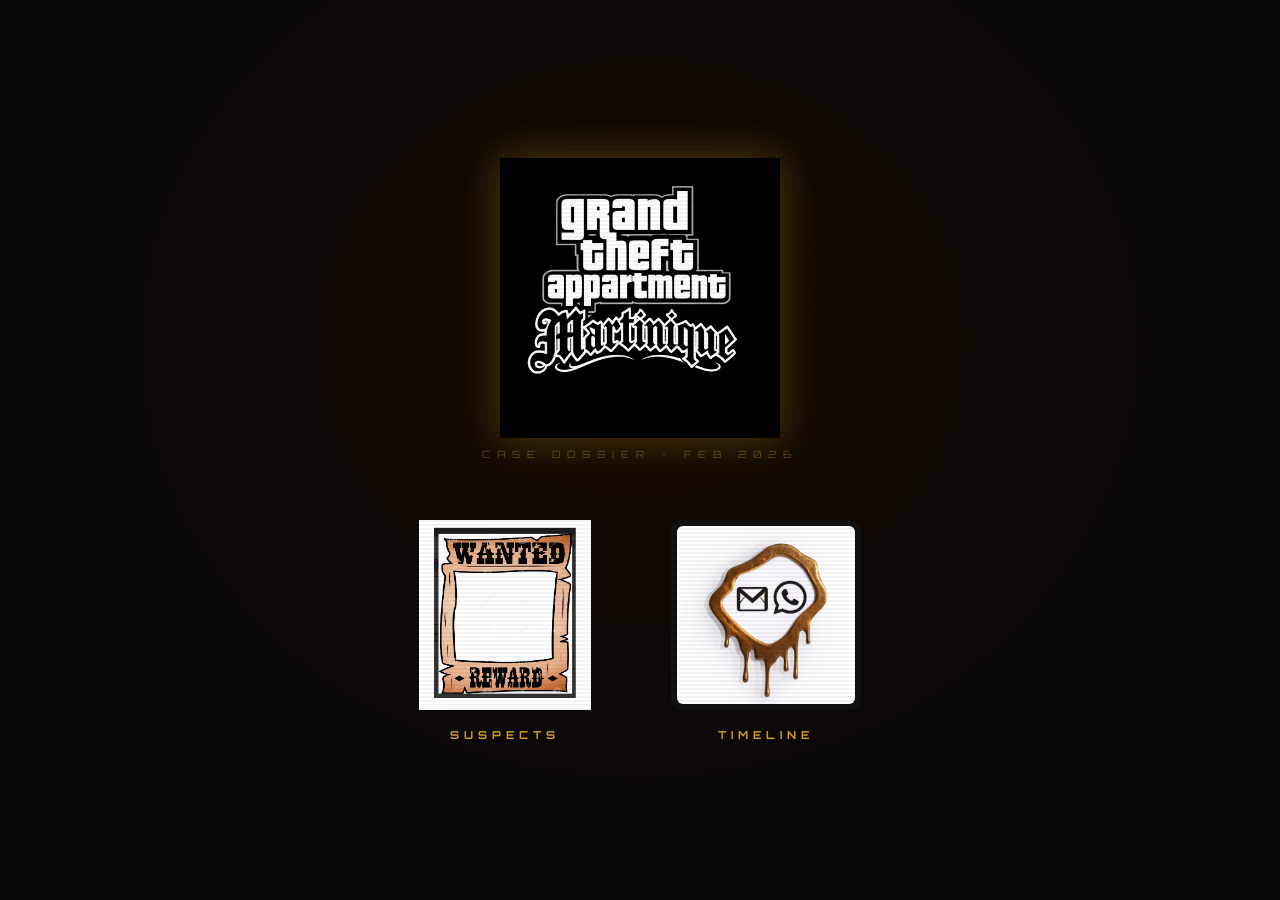
==== ui/index.html @ a490f8db "first ui" ====
<!DOCTYPE html>
<html lang="en">
<head>
<meta charset="UTF-8">
<meta name="viewport" content="width=device-width, initial-scale=1.0">
<title>Grand Theft Appartment: Martinique</title>
<link rel="preconnect" href="https://fonts.googleapis.com">
<link href="https://fonts.googleapis.com/css2?family=Orbitron:wght@400;700;900&family=Rajdhani:wght@300;400;600;700&family=Share+Tech+Mono&display=swap" rel="stylesheet">
<style>
/* ═══════════════════════════════════════════════════════════════════════════
   RESET & GLOBAL
   ═══════════════════════════════════════════════════════════════════════════ */
*, *::before, *::after { margin: 0; padding: 0; box-sizing: border-box; }
html, body { height: 100%; overflow: hidden; }
body {
  background: #080808;
  color: #c8c0b8;
  font-family: 'Rajdhani', 'Segoe UI', sans-serif;
}

/* scanlines */
body::after {
  content: '';
  position: fixed; inset: 0;
  background: repeating-linear-gradient(0deg,
    transparent 0px, transparent 2px,
    rgba(0,0,0,0.045) 2px, rgba(0,0,0,0.045) 4px);
  pointer-events: none;
  z-index: 10000;
}

:root {
  --gold:   #d4a020;
  --orange: #e08818;
  --red:    #cc2828;
  --yellow: #c8a820;
  --green:  #28a050;
  --blue:   #3878c8;
  --purple: #7848b8;
  --teal:   #2898a0;
  --gray:   #555;
  --card:   #0f0f0f;
  --border: #1e1e1e;
}

/* ═══════════════════════════════════════════════════════════════════════════
   SCREEN SYSTEM
   ═══════════════════════════════════════════════════════════════════════════ */
.screen {
  position: fixed; inset: 0;
  display: flex; flex-direction: column;
  align-items: center; justify-content: center;
  opacity: 0; pointer-events: none;
  transition: opacity 0.35s ease;
}
.screen.active { opacity: 1; pointer-events: all; }

/* ═══════════════════════════════════════════════════════════════════════════
   HOME SCREEN
   ═══════════════════════════════════════════════════════════════════════════ */
#home {
  background: radial-gradient(ellipse at 50% 38%, #180a00 0%, #080808 65%);
}

.home-logo {
  width: min(280px, 40vw);
  margin-bottom: 10px;
  filter: drop-shadow(0 0 20px rgba(212,160,32,0.35));
  animation: glow-pulse 3.5s ease-in-out infinite;
}
@keyframes glow-pulse {
  0%,100% { filter: drop-shadow(0 0 20px rgba(212,160,32,0.35)); }
  50%     { filter: drop-shadow(0 0 38px rgba(212,160,32,0.7)); }
}

.home-sub {
  font-family: 'Orbitron', monospace;
  font-size: 10px; letter-spacing: 7px;
  color: rgba(212,160,32,0.4);
  text-transform: uppercase;
  margin-bottom: 60px;
}

.home-menu {
  display: flex; gap: min(80px, 8vw);
  align-items: center;
}

.menu-btn {
  display: flex; flex-direction: column;
  align-items: center; gap: 18px;
  cursor: pointer;
  transition: transform 0.25s ease;
}
.menu-btn:hover { transform: scale(1.06) translateY(-4px); }
.menu-btn:hover img { filter: drop-shadow(0 6px 28px rgba(212,160,32,0.55)); }

.menu-btn img {
  height: min(190px, 24vh);
  object-fit: contain;
  transition: filter 0.25s ease;
}

.menu-btn span {
  font-family: 'Orbitron', monospace;
  font-size: 11px; font-weight: 700;
  letter-spacing: 5px;
  color: var(--gold);
  text-transform: uppercase;
}

/* ═══════════════════════════════════════════════════════════════════════════
   SHARED: BACK BUTTON & SECTION HEADER
   ═══════════════════════════════════════════════════════════════════════════ */
.topbar {
  position: absolute; top: 0; left: 0; right: 0;
  height: 56px;
  display: flex; align-items: center;
  padding: 0 28px;
  background: rgba(8,8,8,0.85);
  border-bottom: 1px solid var(--border);
  z-index: 100;
}

.back-btn {
  font-family: 'Orbitron', monospace;
  font-size: 10px; letter-spacing: 2px;
  color: rgba(212,160,32,0.65);
  cursor: pointer; border: none; background: none;
  padding: 6px 0;
  transition: color 0.2s;
}
.back-btn:hover { color: var(--gold); }

.topbar-title {
  flex: 1; text-align: center;
  font-family: 'Orbitron', monospace;
  font-size: 13px; font-weight: 900;
  letter-spacing: 5px;
  color: var(--gold);
  text-transform: uppercase;
}

.topbar-icon {
  height: 30px; margin-right: 10px;
  vertical-align: middle;
  filter: drop-shadow(0 0 6px rgba(212,160,32,0.5));
}

/* ═══════════════════════════════════════════════════════════════════════════
   SUSPECTS SCREEN
   ═══════════════════════════════════════════════════════════════════════════ */
#suspects {
  background: radial-gradient(ellipse at 50% 25%, #100004 0%, #080808 55%);
  padding-top: 56px;
}

.suspects-grid {
  display: flex; gap: 16px;
  justify-content: center;
  align-items: stretch;
  padding: 28px 24px 24px;
  max-width: 1100px;
}

/* Card */
.s-card {
  background: var(--card);
  border: 1px solid var(--border);
  width: 192px; flex-shrink: 0;
  cursor: pointer;
  transition: border-color 0.2s, transform 0.2s, box-shadow 0.2s;
  display: flex; flex-direction: column;
  overflow: hidden;
}
.s-card:hover {
  border-color: var(--gold);
  transform: translateY(-5px);
  box-shadow: 0 8px 32px rgba(212,160,32,0.12);
}

.s-photo {
  width: 100%; height: 210px;
  object-fit: cover; object-position: top center;
  filter: sepia(0.25) contrast(1.05) brightness(0.9);
  display: block;
}

.s-placeholder {
  width: 100%; height: 210px;
  background: #111;
  display: flex; align-items: center; justify-content: center;
  font-size: 64px; color: #222;
}

.s-body { padding: 12px 14px 14px; flex: 1; display: flex; flex-direction: column; }

.s-role {
  font-family: 'Share Tech Mono', monospace;
  font-size: 9px; letter-spacing: 2px;
  text-transform: uppercase;
  padding: 2px 7px;
  display: inline-block;
  margin-bottom: 8px;
  align-self: flex-start;
}
.role-scammer     { background: rgba(204,40,40,0.8); color: #fff; }
.role-facebook    { background: rgba(40,80,180,0.8); color: #fff; }
.role-realtor     { background: rgba(180,100,20,0.8); color: #fff; }
.role-beneficiary { background: rgba(120,72,184,0.8); color: #fff; }

.s-name {
  font-family: 'Orbitron', monospace;
  font-size: 11px; font-weight: 700;
  color: #e0e0e0; line-height: 1.4;
  margin-bottom: 6px;
}

.s-snippet {
  font-size: 11px; color: #666;
  line-height: 1.5; flex: 1;
}

.s-money {
  font-family: 'Share Tech Mono', monospace;
  font-size: 12px; color: var(--red);
  margin-top: 8px;
}

.s-tap {
  font-family: 'Share Tech Mono', monospace;
  font-size: 9px; letter-spacing: 2px;
  color: #333; text-align: center;
  padding-top: 8px; margin-top: 8px;
  border-top: 1px solid #181818;
}

/* ═══════════════════════════════════════════════════════════════════════════
   SUSPECT MODAL
   ═══════════════════════════════════════════════════════════════════════════ */
.overlay {
  position: fixed; inset: 0;
  background: rgba(0,0,0,0.88);
  display: flex; align-items: center; justify-content: center;
  z-index: 5000;
  opacity: 0; pointer-events: none;
  transition: opacity 0.25s;
}
.overlay.open { opacity: 1; pointer-events: all; }

.modal {
  background: #0c0c0c;
  border: 1px solid #2a2a2a;
  max-width: 680px; width: 90vw;
  max-height: 82vh;
  overflow-y: auto;
  position: relative;
  box-shadow: 0 0 60px rgba(0,0,0,0.6);
}
.modal::-webkit-scrollbar { width: 4px; }
.modal::-webkit-scrollbar-thumb { background: #2a2a2a; }

.m-close {
  position: absolute; top: 12px; right: 16px;
  font-size: 18px; color: #444; cursor: pointer;
  z-index: 10; background: none; border: none;
  transition: color 0.2s;
}
.m-close:hover { color: #fff; }

.m-head {
  display: flex; gap: 22px; align-items: flex-start;
  padding: 24px 26px;
  background: #080808;
  border-bottom: 1px solid #1a1a1a;
}

.m-photo {
  width: 110px; height: 138px;
  object-fit: cover; object-position: top center;
  filter: sepia(0.15); border: 1px solid #2a2a2a;
  flex-shrink: 0;
}
.m-photo-none {
  width: 110px; height: 138px;
  background: #111; border: 1px solid #2a2a2a;
  display: flex; align-items: center; justify-content: center;
  font-size: 50px; color: #1e1e1e; flex-shrink: 0;
}

.m-meta { flex: 1; }
.m-role-line {
  font-family: 'Share Tech Mono', monospace;
  font-size: 9px; letter-spacing: 4px;
  color: var(--red); margin-bottom: 6px;
  text-transform: uppercase;
}
.m-name {
  font-family: 'Orbitron', monospace;
  font-size: 17px; font-weight: 900;
  color: #f0f0f0; margin-bottom: 6px; line-height: 1.3;
}
.m-stars { font-size: 16px; color: var(--gold); margin-bottom: 10px; }
.m-desc { font-size: 12.5px; color: #777; line-height: 1.6; }

.m-body { padding: 22px 26px; }

.m-section {
  font-family: 'Share Tech Mono', monospace;
  font-size: 9px; letter-spacing: 4px;
  color: #444; text-transform: uppercase;
  margin-bottom: 10px; margin-top: 20px;
  padding-bottom: 5px;
  border-bottom: 1px solid var(--border);
}
.m-section:first-child { margin-top: 0; }

.m-row {
  display: flex; gap: 10px; margin-bottom: 5px; font-size: 12px;
}
.m-key {
  color: #444; min-width: 110px;
  font-family: 'Share Tech Mono', monospace; font-size: 10px;
}
.m-val {
  color: #b0b0b0;
  font-family: 'Share Tech Mono', monospace; font-size: 11px;
  word-break: break-all;
}
.m-val.gold { color: var(--gold); }
.m-val.red  { color: var(--red); }

.m-mrz {
  background: #080808; border: 1px solid #1a1a1a;
  padding: 8px 12px; margin-top: 4px;
  font-family: 'Share Tech Mono', monospace;
  font-size: 10px; color: #55aa55;
  letter-spacing: 0.5px; line-height: 1.9;
}

.m-thumbs { display: flex; gap: 8px; margin-top: 8px; }
.m-thumb {
  width: 72px; height: 90px;
  object-fit: cover; object-position: top center;
  border: 1px solid #2a2a2a;
  filter: sepia(0.2);
  cursor: pointer;
  transition: filter 0.2s, transform 0.2s;
}
.m-thumb:hover { filter: sepia(0); transform: scale(1.04); }

/* ═══════════════════════════════════════════════════════════════════════════
   TIMELINE SCREEN
   ═══════════════════════════════════════════════════════════════════════════ */
#timeline {
  background: radial-gradient(ellipse at 50% 25%, #000810 0%, #080808 55%);
  padding-top: 56px;
}

.tl-legend {
  display: flex; gap: 16px; flex-wrap: wrap;
  justify-content: center;
  padding: 14px 20px 8px;
}
.leg {
  display: flex; align-items: center; gap: 5px;
  font-family: 'Share Tech Mono', monospace;
  font-size: 9px; color: #444; letter-spacing: 1px;
}
.leg-dot {
  width: 7px; height: 7px; border-radius: 50%; flex-shrink: 0;
}

.tl-cols {
  display: flex; gap: 0; flex: 1;
  padding: 0 16px 16px;
  overflow: hidden;
}

.tl-day {
  flex: 1; display: flex; flex-direction: column;
  border-right: 1px solid #141414;
  padding: 0 7px;
  min-width: 0;
}
.tl-day:last-child { border-right: none; }

.day-hdr {
  text-align: center;
  padding-bottom: 10px; margin-bottom: 8px;
  border-bottom: 1px solid #222;
}
.day-hdr .day-name {
  font-family: 'Orbitron', monospace;
  font-size: 14px; font-weight: 900;
  color: var(--gold);
}
.day-hdr .day-date {
  font-family: 'Share Tech Mono', monospace;
  font-size: 9px; letter-spacing: 2px; color: #444;
}

.ev-stack {
  display: flex; flex-direction: column;
  gap: 5px; flex: 1;
  overflow-y: auto;
  padding-right: 3px;
}
.ev-stack::-webkit-scrollbar { width: 2px; }
.ev-stack::-webkit-scrollbar-thumb { background: #222; }

/* Event node */
.ev {
  background: #0c0c0c;
  border: 1px solid #181818;
  padding: 7px 9px;
  cursor: pointer;
  position: relative;
  transition: border-color 0.15s, transform 0.12s;
}
.ev:hover {
  border-color: var(--gold);
  transform: translateX(2px);
}

/* left accent bar */
.ev::before {
  content: ''; position: absolute;
  left: 0; top: 0; bottom: 0; width: 3px;
}
.ev.t-contact::before    { background: var(--blue); }
.ev.t-info::before       { background: var(--teal); }
.ev.t-warning::before    { background: var(--yellow); }
.ev.t-escalation::before { background: var(--orange); }
.ev.t-banking::before    { background: var(--purple); }
.ev.t-transfer::before   { background: var(--red); }
.ev.t-appointment::before{ background: var(--green); }
.ev.t-ghosted::before    { background: #444; }

.ev-time {
  font-family: 'Share Tech Mono', monospace;
  font-size: 9px; color: #444;
}
.ev-title {
  font-size: 11.5px; font-weight: 700;
  color: #bbb; line-height: 1.3;
  margin-top: 1px;
}
.ev.t-transfer .ev-title { color: var(--red); }
.ev.t-ghosted .ev-title  { color: #888; }
.ev-actor {
  font-family: 'Share Tech Mono', monospace;
  font-size: 8px; color: #333;
  margin-top: 2px; letter-spacing: 0.5px;
}

/* ═══════════════════════════════════════════════════════════════════════════
   EVENT MODAL
   ═══════════════════════════════════════════════════════════════════════════ */
.ev-modal {
  background: #0c0c0c;
  border: 1px solid #2a2a2a;
  max-width: 460px; width: 88vw;
  padding: 26px 30px;
  position: relative;
  box-shadow: 0 0 50px rgba(0,0,0,0.7);
}

.evm-type {
  font-family: 'Share Tech Mono', monospace;
  font-size: 9px; letter-spacing: 3px;
  text-transform: uppercase;
  margin-bottom: 6px;
}
.evm-title {
  font-family: 'Orbitron', monospace;
  font-size: 14px; font-weight: 700;
  color: #f0f0f0; margin-bottom: 5px;
}
.evm-datetime {
  font-family: 'Share Tech Mono', monospace;
  font-size: 10px; color: #444; margin-bottom: 16px;
}
.evm-desc {
  font-size: 13px; color: #888; line-height: 1.7;
}
.evm-actor {
  margin-top: 14px;
  font-family: 'Share Tech Mono', monospace;
  font-size: 10px; color: #444;
}
.evm-actor span { color: var(--gold); }

/* ═══════════════════════════════════════════════════════════════════════════
   UTILITIES
   ═══════════════════════════════════════════════════════════════════════════ */
.hidden { display: none !important; }
</style>
</head>

<body>

<!-- ═══════════════════════ HOME ═══════════════════════ -->
<div class="screen active" id="home">
  <img src="gta.png" class="home-logo" alt="Grand Theft Appartment: Martinique">
  <div class="home-sub">Case Dossier &middot; Feb 2026</div>
  <div class="home-menu">
    <div class="menu-btn" onclick="go('suspects')">
      <img src="wanted.png" alt="Suspects">
      <span>Suspects</span>
    </div>
    <div class="menu-btn" onclick="go('timeline')">
      <img src="timeline.png" alt="Timeline"
           style="border-radius:12px; background:#111; padding:6px;">
      <span>Timeline</span>
    </div>
  </div>
</div>

<!-- ═══════════════════════ SUSPECTS ═══════════════════════ -->
<div class="screen" id="suspects">
  <div class="topbar">
    <button class="back-btn" onclick="go('home')">&larr; BACK</button>
    <div class="topbar-title">
      <img src="wanted.png" class="topbar-icon" alt="">Suspect Database
    </div>
    <div style="width:60px"></div>
  </div>
  <div class="suspects-grid" id="suspects-grid"></div>
</div>

<!-- ═══════════════════════ TIMELINE ═══════════════════════ -->
<div class="screen" id="timeline">
  <div class="topbar">
    <button class="back-btn" onclick="go('home')">&larr; BACK</button>
    <div class="topbar-title">
      <img src="timeline.png" class="topbar-icon"
           style="border-radius:6px; background:#181818; padding:2px;" alt="">Case Timeline
    </div>
    <div style="width:60px"></div>
  </div>

  <div class="tl-legend" id="tl-legend"></div>
  <div class="tl-cols" id="tl-cols"></div>
</div>

<!-- ═══════════════════════ SUSPECT MODAL ═══════════════════════ -->
<div class="overlay" id="sus-overlay" onclick="closeSus(event)">
  <div class="modal" id="sus-modal">
    <button class="m-close" onclick="closeSusDirect()">&times;</button>
    <div id="sus-content"></div>
  </div>
</div>

<!-- ═══════════════════════ EVENT MODAL ═══════════════════════ -->
<div class="overlay" id="ev-overlay" onclick="closeEv(event)">
  <div class="ev-modal" id="ev-modal-box">
    <button class="m-close" onclick="closeEvDirect()">&times;</button>
    <div id="ev-content"></div>
  </div>
</div>

<script>
/* ═══════════════════════════════════════════════════════════════════════════
   DATA
   ═══════════════════════════════════════════════════════════════════════════ */
const SUSPECTS = [
  {
    name: "Etienne Moulinat",
    role: "Main Scammer", roleCls: "scammer", stars: 5,
    photos: ["../Pictures/Etienne Whatsapp.jpg","../Pictures/Etienne gmail.jpg"],
    snippet: "Orchestrated the entire scam over email.",
    money: "Received €600+",
    desc: "Primary orchestrator. Posed as a landlord renting a Sainte-Anne studio. Gradually escalated demands from €20 to €600+ across 5 days. Never completed a meaningful phone call. Provided a non-existent contract address. Never showed up to the appointment.",
    sections: [
      { label: "Contact",  rows: [
        { k:"Phone", v:"+33 7 57 83 91 83" },
        { k:"Email", v:"etiennemoulinat4@gmail.com" },
      ]},
      { label: "Identity Card", rows: [
        { k:"Full Name",  v:"MOULINAT Etienne Edouard Jean-Marie" },
        { k:"Birth Date", v:"19/10/1948" },
        { k:"ID Number",  v:"150106102409" },
        { k:"Document",   v:"ID Etienne.pdf" },
      ], mrz: ["IDFRAMOULINAT<<<<<<<<<<<<<<<<<061014","1501061024091ETIENNE<<EDOUA4810195M6"] },
    ]
  },
  {
    name: "Reine Sabrina",
    role: "Facebook", roleCls: "facebook", stars: 2,
    photos: ["../Pictures/Reine Sabrina.jpg"],
    snippet: "Posted the rental ad. Entry point of the scam.",
    desc: "Posted the apartment rental ad on a Martinique Facebook group. Privately shared Sylvain's phone number and Etienne's email address to the victim. Claims Etienne is her cousin.",
    sections: [
      { label: "Contact", rows: [
        { k:"Platform", v:"Facebook Messenger" },
        { k:"Phone",    v:"Unknown" },
        { k:"Email",    v:"Unknown" },
      ]}
    ]
  },
  {
    name: "Sylvain",
    role: "Realtor", roleCls: "realtor", stars: 3,
    photos: ["../Pictures/Sylvain.jpg"],
    snippet: "WhatsApp intermediary. Never answered calls.",
    desc: "Second contact, reached via WhatsApp (+33 7 73 97 29 07, number given by Reine). Redirected all communication to Etienne's email. Never answered any calls. After Monday's transfers, messages showed single checkmarks only — likely blocked the victim.",
    sections: [
      { label: "Contact", rows: [
        { k:"Phone", v:"+33 7 73 97 29 07" },
        { k:"Platform", v:"WhatsApp" },
      ]}
    ]
  },
  {
    name: "Sondayeni Sanou",
    role: "Beneficiary", roleCls: "beneficiary", stars: 4,
    photos: [],
    snippet: "Money mule #1. Received €400.",
    money: "€400 received (Transfers #1 & #2)",
    desc: "First money mule. Received €200 on Monday (via Wise) and €200 on Tuesday (via Nickel). Presented as Etienne's 'collaboratrice'. Account at Deblock, a French fintech.",
    sections: [
      { label: "Banking Details", rows: [
        { k:"IBAN",      v:"FR76 1774 8019 8470 0732 7966 495" },
        { k:"BIC",       v:"DBLKFR22XXX" },
        { k:"Bank",      v:"Deblock" },
        { k:"Bank URL",  v:"deblock.com/fr-FR", link:"https://deblock.com/fr-FR" },
      ]}
    ]
  },
  {
    name: "Junior Yohan",
    role: "Beneficiary", roleCls: "beneficiary", stars: 4,
    photos: [],
    snippet: "Money mule #2. \"Etienne's brother.\"",
    money: "€200 received (Transfer #3)",
    desc: "Second money mule. Introduced on Wednesday when Etienne claimed the first account had 'rejected' the transfers. Claimed to be Etienne's brother and employee. Received €200 from the victim's uncle via instant transfer.",
    extra: "Etienne's brother",
    sections: [
      { label: "Banking Details", rows: [
        { k:"IBAN",      v:"FR76 4061 8805 0500 0406 8586 984" },
        { k:"BIC",       v:"BOUSFRPPXXX" },
        { k:"Bank",      v:"BoursoBank" },
        { k:"Bank URL",  v:"boursobank.com", link:"https://www.boursobank.com/" },
      ]}
    ]
  }
];

const DAYS = [
  { key:"sat", name:"SAT", date:"21 Feb" },
  { key:"sun", name:"SUN", date:"22 Feb" },
  { key:"mon", name:"MON", date:"23 Feb" },
  { key:"tue", name:"TUE", date:"24 Feb" },
  { key:"wed", name:"WED", date:"25 Feb" },
];

const EVENTS = [
  // SAT
  { day:"sat", time:"08:36", type:"contact", title:"Facebook Ad Seen",
    actor:"Reine Sabrina",
    desc:"Yann sees a rental ad on a Martinique Facebook group and messages the author, Reine Sabrina." },
  { day:"sat", time:"13:10", type:"contact", title:"Referral Received",
    actor:"Reine Sabrina",
    desc:"Reine says her cousin handles rentals. Shares a phone number (+33 773 97 29 07) and an email (etiennemoulinat4@gmail.com). They belong to different people. Reine asks to communicate by email." },
  // SUN
  { day:"sun", time:"14:23", type:"contact", title:"WhatsApp: Sylvain",
    actor:"Sylvain",
    desc:"Yann contacts the phone number on WhatsApp. Sylvain asks him to write to the email — phrasing it as if it were her own address." },
  { day:"sun", time:"14:29", type:"contact", title:"Email Thread Begins",
    actor:"Etienne",
    desc:"Etienne presents himself as the landlord. Offers a furnished studio at €450/mo and a 2-bed at €950/mo. The email thread will span 49 exchanges." },
  { day:"sun", time:"16:38", type:"info", title:"Studio Photos Shared",
    actor:"Etienne",
    desc:"Google Drive link sent with photos of the apartment." },
  { day:"sun", time:"18:28", type:"warning", title:"Documents Requested",
    actor:"Etienne",
    desc:"Etienne asks for ID and proof of income. Explicitly states deposit is paid at signing — no upfront payment needed." },
  { day:"sun", time:"21:17", type:"escalation", title:"Escalation #1 — €20",
    actor:"Etienne",
    desc:"After receiving Yann's personal documents, Etienne introduces a €20 'seriousness' deposit to confirm the visit. Promised to be deducted from the security deposit." },
  // MON
  { day:"mon", time:"07:22", type:"escalation", title:"Escalation #2 — €220",
    actor:"Etienne",
    desc:"The amount jumps to €220. Etienne claims €200 covers his travel costs and is refundable if Yann doesn't like the apartment. €20 is kept regardless." },
  { day:"mon", time:"08:51", type:"banking", title:"Beneficiary: Sondayeni",
    actor:"Etienne",
    desc:"Bank details sent: Sondayeni Sanou, FR76 1774 8019 8470 0732 7966 495, Deblock. Chain is now: Facebook (Reine) → WhatsApp (Sylvain) → Email (Etienne) → Bank (Sondayeni)." },
  { day:"mon", time:"09:13", type:"warning", title:"Sylvain Unreachable",
    actor:"Sylvain",
    desc:"Yann tries calling Sylvain before transferring money. Two WhatsApp call attempts (09:16 and 10:00) — no answer." },
  { day:"mon", time:"10:37", type:"info", title:"Agreed on €200",
    actor:"Etienne",
    desc:"Yann's main bank (Nickel) blocks transfers to new beneficiaries for 24 hours. He uses Wise, which only has €200. Etienne accepts." },
  { day:"mon", time:"12:03", type:"transfer", title:"TRANSFER #1 — €200",
    actor:"Yann → Sondayeni",
    desc:"€200 sent from Wise to Sondayeni Sanou. First real money lost. Screenshot shared as proof. Running total: €200." },
  { day:"mon", time:"13:15", type:"appointment", title:"Meeting Confirmed",
    actor:"Etienne + Sylvain",
    desc:"Appointment agreed: Wednesday 25 Feb at 14:00 at the apartment. Address to follow." },
  // TUE
  { day:"tue", time:"13:36", type:"escalation", title:"Escalation #3 — +€200",
    actor:"Etienne",
    desc:"Etienne demands another €200 on top of the previous transfer. Only €50 remains for the meeting. Shares his WhatsApp for the first time: +33 757 839 183." },
  { day:"tue", time:"15:25", type:"warning", title:"Sylvain Blocked?",
    actor:"Sylvain",
    desc:"Messages now show single checkmark. Landline goes to voicemail. Calls from a different number fail too. Yann suspects he was blocked." },
  { day:"tue", time:"15:38", type:"warning", title:"Failed Calls to Etienne",
    actor:"Etienne",
    desc:"Multiple WhatsApp calls between 15:39–15:42. Etienne answers but whispers, line drops repeatedly. Normal calls: busy immediately. No voice message ever sent." },
  { day:"tue", time:"15:59", type:"escalation", title:"Threatens Refund",
    actor:"Etienne",
    desc:"Etienne complains it's 'too complicated' and threatens to cancel and refund. Classic pressure tactic to force compliance." },
  { day:"tue", time:"16:24", type:"transfer", title:"TRANSFER #2 — €200",
    actor:"Yann → Sondayeni",
    desc:"€200 sent from Nickel to Sondayeni Sanou. Running total: €400." },
  { day:"tue", time:"16:41", type:"appointment", title:"Address Shared",
    actor:"Etienne",
    desc:"6 Rue Abbé Hurard, Sainte-Anne 97227. Meeting confirmed for tomorrow at 14:00." },
  // WED
  { day:"wed", time:"05:38", type:"warning", title:"\"Transfer Rejected\"",
    actor:"Etienne",
    desc:"Etienne claims the bank returned the money to Yann's account. Sends screenshots. Asks Yann to call his bank to 'fix it'. The money was never returned." },
  { day:"wed", time:"09:52", type:"banking", title:"New Beneficiary: Junior",
    actor:"Etienne",
    desc:"New IBAN given: Junior Yohan, FR76 4061 8805 0500 0406 8586 984 (BoursoBank). Claimed to be Etienne's brother and employee." },
  { day:"wed", time:"11:01", type:"transfer", title:"TRANSFER #3 — €200",
    actor:"Yann's uncle → Junior",
    desc:"€200 sent by Yann's uncle to Junior Yohan (BoursoBank) via instant transfer. Running total: €600+." },
  { day:"wed", time:"12:27", type:"appointment", title:"Yann Arrives",
    actor:"Yann",
    desc:"Yann arrives at 6 Rue Abbé Hurard, Sainte-Anne, with all his luggage. Waits outside in the heat." },
  { day:"wed", time:"14:00+", type:"ghosted", title:"NOBODY SHOWS UP",
    actor:"Etienne",
    desc:"The appointment time comes and goes. Etienne claims to be 'on the way' but the address doesn't match any residence. He eventually goes completely silent." },
  { day:"wed", time:"16:46", type:"ghosted", title:"Complaint Filed",
    actor:"Yann",
    desc:"Yann files a formal complaint. All communication channels go dark." },
];

const TYPE_META = {
  contact:     { color:"var(--blue)",   label:"CONTACT" },
  info:        { color:"var(--teal)",   label:"INFO" },
  warning:     { color:"var(--yellow)", label:"WARNING" },
  escalation:  { color:"var(--orange)", label:"ESCALATION" },
  banking:     { color:"var(--purple)", label:"BANKING" },
  transfer:    { color:"var(--red)",    label:"TRANSFER" },
  appointment: { color:"var(--green)",  label:"APPOINTMENT" },
  ghosted:     { color:"#555",          label:"GHOSTED" },
};

/* ═══════════════════════════════════════════════════════════════════════════
   NAVIGATION
   ═══════════════════════════════════════════════════════════════════════════ */
function go(id) {
  document.querySelectorAll('.screen').forEach(s => s.classList.remove('active'));
  document.getElementById(id).classList.add('active');
}

/* ═══════════════════════════════════════════════════════════════════════════
   RENDER SUSPECTS
   ═══════════════════════════════════════════════════════════════════════════ */
function renderSuspects() {
  const grid = document.getElementById('suspects-grid');
  grid.innerHTML = SUSPECTS.map((s, i) => {
    const photo = s.photos.length
      ? `<img class="s-photo" src="${s.photos[0]}" alt="${s.name}">`
      : `<div class="s-placeholder">&#9764;</div>`;
    const money = s.money ? `<div class="s-money">${s.money}</div>` : '';
    return `
      <div class="s-card" onclick="openSus(${i})">
        ${photo}
        <div class="s-body">
          <div class="s-role role-${s.roleCls}">${s.role}</div>
          <div class="s-name">${s.name}</div>
          <div class="s-snippet">${s.snippet}</div>
          ${money}
          <div class="s-tap">CLICK TO VIEW</div>
        </div>
      </div>`;
  }).join('');
}

/* ═══════════════════════════════════════════════════════════════════════════
   SUSPECT MODAL
   ═══════════════════════════════════════════════════════════════════════════ */
function openSus(i) {
  const s = SUSPECTS[i];
  const photo = s.photos.length
    ? `<img class="m-photo" src="${s.photos[0]}" alt="${s.name}">`
    : `<div class="m-photo-none">&#9764;</div>`;
  const stars = '&#9733;'.repeat(s.stars) + '<span style="color:#222">' + '&#9733;'.repeat(5 - s.stars) + '</span>';

  let extra = s.extra ? `<div style="margin-top:8px;font-family:'Share Tech Mono',monospace;font-size:10px;letter-spacing:2px;color:var(--orange);">NOTE: ${s.extra.toUpperCase()}</div>` : '';

  let body = '';
  for (const sec of s.sections) {
    body += `<div class="m-section">${sec.label}</div>`;
    for (const r of sec.rows) {
      const val = r.link
        ? `<a href="${r.link}" target="_blank" style="color:var(--blue);text-decoration:none">${r.v}</a>`
        : r.v;
      body += `<div class="m-row"><div class="m-key">${r.k}</div><div class="m-val">${val}</div></div>`;
    }
    if (sec.mrz) {
      body += `<div class="m-row"><div class="m-key">MRZ</div></div>`;
      body += `<div class="m-mrz">${sec.mrz.join('<br>')}</div>`;
    }
  }

  if (s.photos.length > 1) {
    body += `<div class="m-section">Photos</div>`;
    body += `<div class="m-thumbs">`;
    for (const p of s.photos) {
      body += `<img class="m-thumb" src="${p}" alt="photo" onclick="window.open('${p}','_blank')">`;
    }
    body += `</div>`;
  }

  document.getElementById('sus-content').innerHTML = `
    <div class="m-head">
      ${photo}
      <div class="m-meta">
        <div class="m-role-line">SUSPECT FILE</div>
        <div class="m-name">${s.name}</div>
        <div class="m-stars">${stars}</div>
        <div class="s-role role-${s.roleCls}" style="margin-bottom:8px">${s.role}</div>
        ${s.money ? `<div style="font-family:'Share Tech Mono',monospace;font-size:11px;color:var(--red)">${s.money}</div>` : ''}
        ${extra}
      </div>
    </div>
    <div class="m-body">
      <div class="m-section">Profile</div>
      <div class="m-desc" style="margin-bottom:8px;color:#777;font-size:12.5px;line-height:1.65">${s.desc}</div>
      ${body}
    </div>`;
  document.getElementById('sus-overlay').classList.add('open');
}

function closeSus(e) { if (e.target === e.currentTarget) closeSusDirect(); }
function closeSusDirect() { document.getElementById('sus-overlay').classList.remove('open'); }

/* ═══════════════════════════════════════════════════════════════════════════
   RENDER TIMELINE
   ═══════════════════════════════════════════════════════════════════════════ */
function renderTimeline() {
  // legend
  const legEl = document.getElementById('tl-legend');
  legEl.innerHTML = Object.entries(TYPE_META).map(([k,v]) =>
    `<div class="leg"><div class="leg-dot" style="background:${v.color}"></div>${v.label}</div>`
  ).join('');

  // columns
  const cols = document.getElementById('tl-cols');
  cols.innerHTML = DAYS.map(d => {
    const evs = EVENTS.filter(e => e.day === d.key);
    const cards = evs.map((e, i) => {
      const idx = EVENTS.indexOf(e);
      return `
        <div class="ev t-${e.type}" onclick="openEv(${idx})">
          <div class="ev-time">${e.time}</div>
          <div class="ev-title">${e.title}</div>
          <div class="ev-actor">${e.actor}</div>
        </div>`;
    }).join('');
    return `
      <div class="tl-day">
        <div class="day-hdr">
          <div class="day-name">${d.name}</div>
          <div class="day-date">${d.date}</div>
        </div>
        <div class="ev-stack">${cards}</div>
      </div>`;
  }).join('');
}

/* ═══════════════════════════════════════════════════════════════════════════
   EVENT MODAL
   ═══════════════════════════════════════════════════════════════════════════ */
function openEv(i) {
  const e = EVENTS[i];
  const meta = TYPE_META[e.type];
  const day = DAYS.find(d => d.key === e.day);

  document.getElementById('ev-content').innerHTML = `
    <div class="evm-type" style="color:${meta.color}">${meta.label}</div>
    <div class="evm-title">${e.title}</div>
    <div class="evm-datetime">${day.name} ${day.date} &middot; ${e.time}</div>
    <div class="evm-desc">${e.desc}</div>
    <div class="evm-actor">Actor: <span>${e.actor}</span></div>`;
  document.getElementById('ev-overlay').classList.add('open');
}

function closeEv(e) { if (e.target === e.currentTarget) closeEvDirect(); }
function closeEvDirect() { document.getElementById('ev-overlay').classList.remove('open'); }

/* ═══════════════════════════════════════════════════════════════════════════
   KEYBOARD
   ═══════════════════════════════════════════════════════════════════════════ */
document.addEventListener('keydown', e => {
  if (e.key === 'Escape') {
    if (document.getElementById('sus-overlay').classList.contains('open'))
      return closeSusDirect();
    if (document.getElementById('ev-overlay').classList.contains('open'))
      return closeEvDirect();
    go('home');
  }
});

/* ═══════════════════════════════════════════════════════════════════════════
   INIT
   ═══════════════════════════════════════════════════════════════════════════ */
renderSuspects();
renderTimeline();
</script>
</body>
</html>
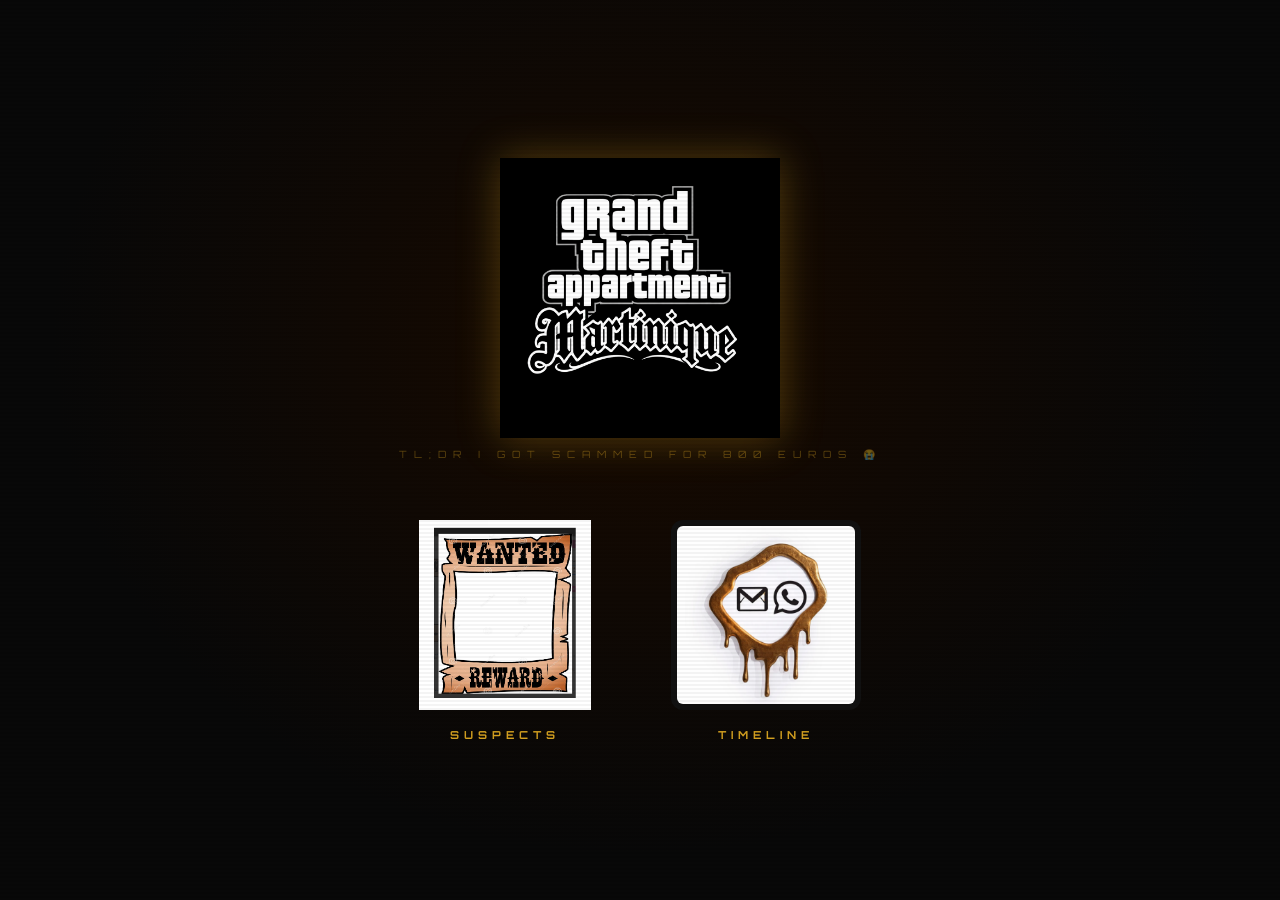
==== commit 3f9dccfa: "current index" ====
--- a/ui/index.html
+++ b/ui/index.html
@@ -495,6 +495,46 @@
    UTILITIES
    ═══════════════════════════════════════════════════════════════════════════ */
 .hidden { display: none !important; }
+
+/* attachment icon on transfer events */
+.ev-attach {
+  position: absolute; top: 6px; right: 7px;
+  font-size: 13px; filter: grayscale(0.3);
+  pointer-events: none;
+}
+
+/* download link in event modal */
+.evm-download {
+  display: inline-flex; align-items: center; gap: 6px;
+  margin-top: 14px; padding: 7px 14px;
+  background: rgba(204,40,40,0.12);
+  border: 1px solid rgba(204,40,40,0.3);
+  color: var(--red);
+  font-family: 'Share Tech Mono', monospace;
+  font-size: 10px; letter-spacing: 2px;
+  text-decoration: none;
+  transition: background 0.2s, border-color 0.2s;
+}
+.evm-download:hover {
+  background: rgba(204,40,40,0.22);
+  border-color: rgba(204,40,40,0.5);
+}
+
+/* document link in suspect modal */
+.m-doc-link {
+  display: inline-flex; align-items: center; gap: 6px;
+  margin-top: 6px; padding: 6px 12px;
+  background: rgba(212,160,32,0.08);
+  border: 1px solid rgba(212,160,32,0.25);
+  color: var(--gold);
+  font-family: 'Share Tech Mono', monospace;
+  font-size: 10px; letter-spacing: 1px;
+  text-decoration: none;
+  transition: background 0.2s;
+}
+.m-doc-link:hover {
+  background: rgba(212,160,32,0.18);
+}
 </style>
 </head>
 
@@ -503,7 +543,7 @@
 <!-- ═══════════════════════ HOME ═══════════════════════ -->
 <div class="screen active" id="home">
   <img src="gta.png" class="home-logo" alt="Grand Theft Appartment: Martinique">
-  <div class="home-sub">Case Dossier &middot; Feb 2026</div>
+  <div class="home-sub">TL;DR i got scammed for 800 euros &#x1F62D;</div>
   <div class="home-menu">
     <div class="menu-btn" onclick="go('suspects')">
       <img src="wanted.png" alt="Suspects">
@@ -569,9 +609,10 @@
     name: "Etienne Moulinat",
     role: "Main Scammer", roleCls: "scammer", stars: 5,
     photos: ["../Pictures/Etienne Whatsapp.jpg","../Pictures/Etienne gmail.jpg"],
+    docs: ["../ID Etienne.pdf"],
     snippet: "Orchestrated the entire scam over email.",
-    money: "Received €600+",
-    desc: "Primary orchestrator. Posed as a landlord renting a Sainte-Anne studio. Gradually escalated demands from €20 to €600+ across 5 days. Never completed a meaningful phone call. Provided a non-existent contract address. Never showed up to the appointment.",
+    money: "Received €800 total",
+    desc: "Primary orchestrator. Posed as a landlord renting a Sainte-Anne studio. Gradually escalated demands from €20 to €800 across 5 days via 4 wire transfers to two beneficiaries. Never completed a meaningful phone call. Provided a non-existent contract address. Never showed up to the appointment.",
     sections: [
       { label: "Contact",  rows: [
         { k:"Phone", v:"+33 7 57 83 91 83" },
@@ -616,9 +657,9 @@
     name: "Sondayeni Sanou",
     role: "Beneficiary", roleCls: "beneficiary", stars: 4,
     photos: [],
-    snippet: "Money mule #1. Received €400.",
-    money: "€400 received (Transfers #1 & #2)",
-    desc: "First money mule. Received €200 on Monday (via Wise) and €200 on Tuesday (via Nickel). Presented as Etienne's 'collaboratrice'. Account at Deblock, a French fintech.",
+    snippet: "Money mule #1. Received €600.",
+    money: "€600 received (Transfers #1, #2 & #3)",
+    desc: "First money mule. Received €200 on Monday (via Wise), €200 on Tuesday (via Nickel), and another €200 on Wednesday (via Nickel) after Etienne falsely claimed the previous transfer had been rejected. Presented as Etienne's 'collaboratrice'. Account at Deblock, a French fintech.",
     sections: [
       { label: "Banking Details", rows: [
         { k:"IBAN",      v:"FR76 1774 8019 8470 0732 7966 495" },
@@ -633,8 +674,8 @@
     role: "Beneficiary", roleCls: "beneficiary", stars: 4,
     photos: [],
     snippet: "Money mule #2. \"Etienne's brother.\"",
-    money: "€200 received (Transfer #3)",
-    desc: "Second money mule. Introduced on Wednesday when Etienne claimed the first account had 'rejected' the transfers. Claimed to be Etienne's brother and employee. Received €200 from the victim's uncle via instant transfer.",
+    money: "€200 received (Transfer #4)",
+    desc: "Second money mule. Introduced on Wednesday as an alternative beneficiary — claimed to be Etienne's brother and employee. Received €200 from the victim's uncle via instant transfer (Wise → BoursoBank).",
     extra: "Etienne's brother",
     sections: [
       { label: "Banking Details", rows: [
@@ -694,6 +735,7 @@
     desc:"Yann's main bank (Nickel) blocks transfers to new beneficiaries for 24 hours. He uses Wise, which only has €200. Etienne accepts." },
   { day:"mon", time:"12:03", type:"transfer", title:"TRANSFER #1 — €200",
     actor:"Yann → Sondayeni",
+    file:"../Transfers/1st wise 200.pdf",
     desc:"€200 sent from Wise to Sondayeni Sanou. First real money lost. Screenshot shared as proof. Running total: €200." },
   { day:"mon", time:"13:15", type:"appointment", title:"Meeting Confirmed",
     actor:"Etienne + Sylvain",
@@ -713,6 +755,7 @@
     desc:"Etienne complains it's 'too complicated' and threatens to cancel and refund. Classic pressure tactic to force compliance." },
   { day:"tue", time:"16:24", type:"transfer", title:"TRANSFER #2 — €200",
     actor:"Yann → Sondayeni",
+    file:"../Transfers/2nd nickel 200.pdf",
     desc:"€200 sent from Nickel to Sondayeni Sanou. Running total: €400." },
   { day:"tue", time:"16:41", type:"appointment", title:"Address Shared",
     actor:"Etienne",
@@ -720,13 +763,18 @@
   // WED
   { day:"wed", time:"05:38", type:"warning", title:"\"Transfer Rejected\"",
     actor:"Etienne",
-    desc:"Etienne claims the bank returned the money to Yann's account. Sends screenshots. Asks Yann to call his bank to 'fix it'. The money was never returned." },
+    desc:"Etienne falsely claims the bank returned the money to Yann's account. Sends fabricated screenshots as proof. Asks Yann to call his bank to 'fix it'. The money was never returned — this lie prompted Transfer #3." },
+  { day:"wed", time:"07:03", type:"transfer", title:"TRANSFER #3 — €200",
+    actor:"Yann → Sondayeni",
+    file:"../Transfers/3rd nickel 200.pdf",
+    desc:"€200 re-sent from Nickel to Sondayeni Sanou after Etienne's false claim that the previous transfer was rejected. Running total: €600." },
   { day:"wed", time:"09:52", type:"banking", title:"New Beneficiary: Junior",
     actor:"Etienne",
     desc:"New IBAN given: Junior Yohan, FR76 4061 8805 0500 0406 8586 984 (BoursoBank). Claimed to be Etienne's brother and employee." },
-  { day:"wed", time:"11:01", type:"transfer", title:"TRANSFER #3 — €200",
+  { day:"wed", time:"11:01", type:"transfer", title:"TRANSFER #4 — €200",
     actor:"Yann's uncle → Junior",
-    desc:"€200 sent by Yann's uncle to Junior Yohan (BoursoBank) via instant transfer. Running total: €600+." },
+    file:"../Transfers/4th wise ariel 200.jpg",
+    desc:"€200 sent by Yann's uncle to Junior Yohan (BoursoBank) via Wise instant transfer. Running total: €800." },
   { day:"wed", time:"12:27", type:"appointment", title:"Yann Arrives",
     actor:"Yann",
     desc:"Yann arrives at 6 Rue Abbé Hurard, Sainte-Anne, with all his luggage. Waits outside in the heat." },
@@ -808,13 +856,19 @@
     }
   }
 
-  if (s.photos.length > 1) {
-    body += `<div class="m-section">Photos</div>`;
+  if (s.photos.length > 1 || (s.docs && s.docs.length)) {
+    body += `<div class="m-section">Photos &amp; Documents</div>`;
     body += `<div class="m-thumbs">`;
     for (const p of s.photos) {
       body += `<img class="m-thumb" src="${p}" alt="photo" onclick="window.open('${p}','_blank')">`;
     }
     body += `</div>`;
+    if (s.docs && s.docs.length) {
+      for (const d of s.docs) {
+        const fname = d.split('/').pop();
+        body += `<a class="m-doc-link" href="${d}" target="_blank">&#x1F4C4; ${fname}</a>`;
+      }
+    }
   }
 
   document.getElementById('sus-content').innerHTML = `
@@ -856,8 +910,10 @@
     const evs = EVENTS.filter(e => e.day === d.key);
     const cards = evs.map((e, i) => {
       const idx = EVENTS.indexOf(e);
+      const clip = e.file ? '<div class="ev-attach">&#x1F4CE;</div>' : '';
       return `
         <div class="ev t-${e.type}" onclick="openEv(${idx})">
+          ${clip}
           <div class="ev-time">${e.time}</div>
           <div class="ev-title">${e.title}</div>
           <div class="ev-actor">${e.actor}</div>
@@ -882,11 +938,15 @@
   const meta = TYPE_META[e.type];
   const day = DAYS.find(d => d.key === e.day);
 
+  const dlLink = e.file
+    ? `<a class="evm-download" href="${e.file}" target="_blank" download>&#x1F4CE; DOWNLOAD RECEIPT</a>`
+    : '';
   document.getElementById('ev-content').innerHTML = `
     <div class="evm-type" style="color:${meta.color}">${meta.label}</div>
     <div class="evm-title">${e.title}</div>
     <div class="evm-datetime">${day.name} ${day.date} &middot; ${e.time}</div>
     <div class="evm-desc">${e.desc}</div>
+    ${dlLink}
     <div class="evm-actor">Actor: <span>${e.actor}</span></div>`;
   document.getElementById('ev-overlay').classList.add('open');
 }
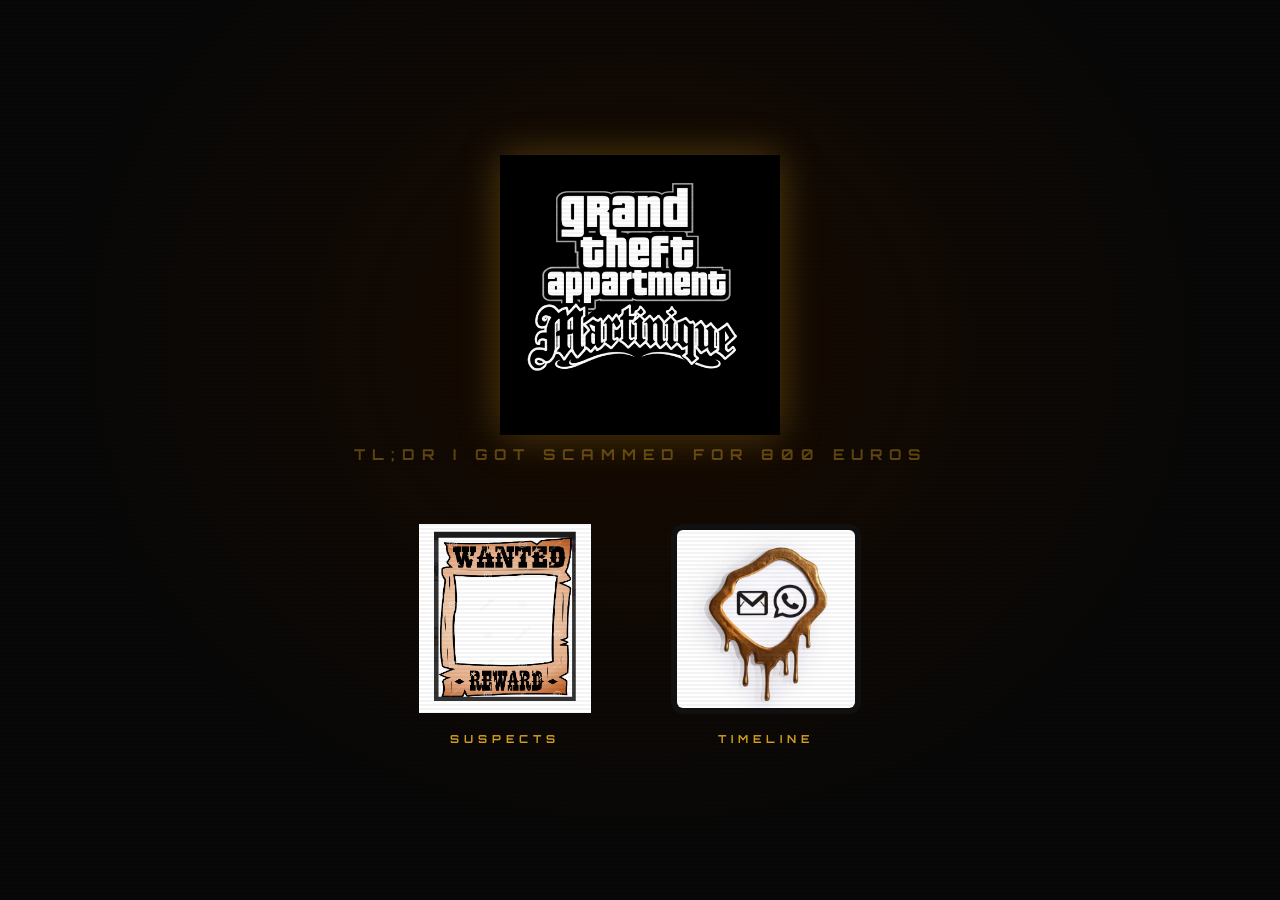
==== commit 26e733a5: "adjusting font sizes for title" ====
--- a/ui/index.html
+++ b/ui/index.html
@@ -6,536 +6,7 @@
 <title>Grand Theft Appartment: Martinique</title>
 <link rel="preconnect" href="https://fonts.googleapis.com">
 <link href="https://fonts.googleapis.com/css2?family=Orbitron:wght@400;700;900&family=Rajdhani:wght@300;400;600;700&family=Share+Tech+Mono&display=swap" rel="stylesheet">
-<style>
-/* ═══════════════════════════════════════════════════════════════════════════
-   RESET & GLOBAL
-   ═══════════════════════════════════════════════════════════════════════════ */
-*, *::before, *::after { margin: 0; padding: 0; box-sizing: border-box; }
-html, body { height: 100%; overflow: hidden; }
-body {
-  background: #080808;
-  color: #c8c0b8;
-  font-family: 'Rajdhani', 'Segoe UI', sans-serif;
-}
-
-/* scanlines */
-body::after {
-  content: '';
-  position: fixed; inset: 0;
-  background: repeating-linear-gradient(0deg,
-    transparent 0px, transparent 2px,
-    rgba(0,0,0,0.045) 2px, rgba(0,0,0,0.045) 4px);
-  pointer-events: none;
-  z-index: 10000;
-}
-
-:root {
-  --gold:   #d4a020;
-  --orange: #e08818;
-  --red:    #cc2828;
-  --yellow: #c8a820;
-  --green:  #28a050;
-  --blue:   #3878c8;
-  --purple: #7848b8;
-  --teal:   #2898a0;
-  --gray:   #555;
-  --card:   #0f0f0f;
-  --border: #1e1e1e;
-}
-
-/* ═══════════════════════════════════════════════════════════════════════════
-   SCREEN SYSTEM
-   ═══════════════════════════════════════════════════════════════════════════ */
-.screen {
-  position: fixed; inset: 0;
-  display: flex; flex-direction: column;
-  align-items: center; justify-content: center;
-  opacity: 0; pointer-events: none;
-  transition: opacity 0.35s ease;
-}
-.screen.active { opacity: 1; pointer-events: all; }
-
-/* ═══════════════════════════════════════════════════════════════════════════
-   HOME SCREEN
-   ═══════════════════════════════════════════════════════════════════════════ */
-#home {
-  background: radial-gradient(ellipse at 50% 38%, #180a00 0%, #080808 65%);
-}
-
-.home-logo {
-  width: min(280px, 40vw);
-  margin-bottom: 10px;
-  filter: drop-shadow(0 0 20px rgba(212,160,32,0.35));
-  animation: glow-pulse 3.5s ease-in-out infinite;
-}
-@keyframes glow-pulse {
-  0%,100% { filter: drop-shadow(0 0 20px rgba(212,160,32,0.35)); }
-  50%     { filter: drop-shadow(0 0 38px rgba(212,160,32,0.7)); }
-}
-
-.home-sub {
-  font-family: 'Orbitron', monospace;
-  font-size: 10px; letter-spacing: 7px;
-  color: rgba(212,160,32,0.4);
-  text-transform: uppercase;
-  margin-bottom: 60px;
-}
-
-.home-menu {
-  display: flex; gap: min(80px, 8vw);
-  align-items: center;
-}
-
-.menu-btn {
-  display: flex; flex-direction: column;
-  align-items: center; gap: 18px;
-  cursor: pointer;
-  transition: transform 0.25s ease;
-}
-.menu-btn:hover { transform: scale(1.06) translateY(-4px); }
-.menu-btn:hover img { filter: drop-shadow(0 6px 28px rgba(212,160,32,0.55)); }
-
-.menu-btn img {
-  height: min(190px, 24vh);
-  object-fit: contain;
-  transition: filter 0.25s ease;
-}
-
-.menu-btn span {
-  font-family: 'Orbitron', monospace;
-  font-size: 11px; font-weight: 700;
-  letter-spacing: 5px;
-  color: var(--gold);
-  text-transform: uppercase;
-}
-
-/* ═══════════════════════════════════════════════════════════════════════════
-   SHARED: BACK BUTTON & SECTION HEADER
-   ═══════════════════════════════════════════════════════════════════════════ */
-.topbar {
-  position: absolute; top: 0; left: 0; right: 0;
-  height: 56px;
-  display: flex; align-items: center;
-  padding: 0 28px;
-  background: rgba(8,8,8,0.85);
-  border-bottom: 1px solid var(--border);
-  z-index: 100;
-}
-
-.back-btn {
-  font-family: 'Orbitron', monospace;
-  font-size: 10px; letter-spacing: 2px;
-  color: rgba(212,160,32,0.65);
-  cursor: pointer; border: none; background: none;
-  padding: 6px 0;
-  transition: color 0.2s;
-}
-.back-btn:hover { color: var(--gold); }
-
-.topbar-title {
-  flex: 1; text-align: center;
-  font-family: 'Orbitron', monospace;
-  font-size: 13px; font-weight: 900;
-  letter-spacing: 5px;
-  color: var(--gold);
-  text-transform: uppercase;
-}
-
-.topbar-icon {
-  height: 30px; margin-right: 10px;
-  vertical-align: middle;
-  filter: drop-shadow(0 0 6px rgba(212,160,32,0.5));
-}
-
-/* ═══════════════════════════════════════════════════════════════════════════
-   SUSPECTS SCREEN
-   ═══════════════════════════════════════════════════════════════════════════ */
-#suspects {
-  background: radial-gradient(ellipse at 50% 25%, #100004 0%, #080808 55%);
-  padding-top: 56px;
-}
-
-.suspects-grid {
-  display: flex; gap: 16px;
-  justify-content: center;
-  align-items: stretch;
-  padding: 28px 24px 24px;
-  max-width: 1100px;
-}
-
-/* Card */
-.s-card {
-  background: var(--card);
-  border: 1px solid var(--border);
-  width: 192px; flex-shrink: 0;
-  cursor: pointer;
-  transition: border-color 0.2s, transform 0.2s, box-shadow 0.2s;
-  display: flex; flex-direction: column;
-  overflow: hidden;
-}
-.s-card:hover {
-  border-color: var(--gold);
-  transform: translateY(-5px);
-  box-shadow: 0 8px 32px rgba(212,160,32,0.12);
-}
-
-.s-photo {
-  width: 100%; height: 210px;
-  object-fit: cover; object-position: top center;
-  filter: sepia(0.25) contrast(1.05) brightness(0.9);
-  display: block;
-}
-
-.s-placeholder {
-  width: 100%; height: 210px;
-  background: #111;
-  display: flex; align-items: center; justify-content: center;
-  font-size: 64px; color: #222;
-}
-
-.s-body { padding: 12px 14px 14px; flex: 1; display: flex; flex-direction: column; }
-
-.s-role {
-  font-family: 'Share Tech Mono', monospace;
-  font-size: 9px; letter-spacing: 2px;
-  text-transform: uppercase;
-  padding: 2px 7px;
-  display: inline-block;
-  margin-bottom: 8px;
-  align-self: flex-start;
-}
-.role-scammer     { background: rgba(204,40,40,0.8); color: #fff; }
-.role-facebook    { background: rgba(40,80,180,0.8); color: #fff; }
-.role-realtor     { background: rgba(180,100,20,0.8); color: #fff; }
-.role-beneficiary { background: rgba(120,72,184,0.8); color: #fff; }
-
-.s-name {
-  font-family: 'Orbitron', monospace;
-  font-size: 11px; font-weight: 700;
-  color: #e0e0e0; line-height: 1.4;
-  margin-bottom: 6px;
-}
-
-.s-snippet {
-  font-size: 11px; color: #666;
-  line-height: 1.5; flex: 1;
-}
-
-.s-money {
-  font-family: 'Share Tech Mono', monospace;
-  font-size: 12px; color: var(--red);
-  margin-top: 8px;
-}
-
-.s-tap {
-  font-family: 'Share Tech Mono', monospace;
-  font-size: 9px; letter-spacing: 2px;
-  color: #333; text-align: center;
-  padding-top: 8px; margin-top: 8px;
-  border-top: 1px solid #181818;
-}
-
-/* ═══════════════════════════════════════════════════════════════════════════
-   SUSPECT MODAL
-   ═══════════════════════════════════════════════════════════════════════════ */
-.overlay {
-  position: fixed; inset: 0;
-  background: rgba(0,0,0,0.88);
-  display: flex; align-items: center; justify-content: center;
-  z-index: 5000;
-  opacity: 0; pointer-events: none;
-  transition: opacity 0.25s;
-}
-.overlay.open { opacity: 1; pointer-events: all; }
-
-.modal {
-  background: #0c0c0c;
-  border: 1px solid #2a2a2a;
-  max-width: 680px; width: 90vw;
-  max-height: 82vh;
-  overflow-y: auto;
-  position: relative;
-  box-shadow: 0 0 60px rgba(0,0,0,0.6);
-}
-.modal::-webkit-scrollbar { width: 4px; }
-.modal::-webkit-scrollbar-thumb { background: #2a2a2a; }
-
-.m-close {
-  position: absolute; top: 12px; right: 16px;
-  font-size: 18px; color: #444; cursor: pointer;
-  z-index: 10; background: none; border: none;
-  transition: color 0.2s;
-}
-.m-close:hover { color: #fff; }
-
-.m-head {
-  display: flex; gap: 22px; align-items: flex-start;
-  padding: 24px 26px;
-  background: #080808;
-  border-bottom: 1px solid #1a1a1a;
-}
-
-.m-photo {
-  width: 110px; height: 138px;
-  object-fit: cover; object-position: top center;
-  filter: sepia(0.15); border: 1px solid #2a2a2a;
-  flex-shrink: 0;
-}
-.m-photo-none {
-  width: 110px; height: 138px;
-  background: #111; border: 1px solid #2a2a2a;
-  display: flex; align-items: center; justify-content: center;
-  font-size: 50px; color: #1e1e1e; flex-shrink: 0;
-}
-
-.m-meta { flex: 1; }
-.m-role-line {
-  font-family: 'Share Tech Mono', monospace;
-  font-size: 9px; letter-spacing: 4px;
-  color: var(--red); margin-bottom: 6px;
-  text-transform: uppercase;
-}
-.m-name {
-  font-family: 'Orbitron', monospace;
-  font-size: 17px; font-weight: 900;
-  color: #f0f0f0; margin-bottom: 6px; line-height: 1.3;
-}
-.m-stars { font-size: 16px; color: var(--gold); margin-bottom: 10px; }
-.m-desc { font-size: 12.5px; color: #777; line-height: 1.6; }
-
-.m-body { padding: 22px 26px; }
-
-.m-section {
-  font-family: 'Share Tech Mono', monospace;
-  font-size: 9px; letter-spacing: 4px;
-  color: #444; text-transform: uppercase;
-  margin-bottom: 10px; margin-top: 20px;
-  padding-bottom: 5px;
-  border-bottom: 1px solid var(--border);
-}
-.m-section:first-child { margin-top: 0; }
-
-.m-row {
-  display: flex; gap: 10px; margin-bottom: 5px; font-size: 12px;
-}
-.m-key {
-  color: #444; min-width: 110px;
-  font-family: 'Share Tech Mono', monospace; font-size: 10px;
-}
-.m-val {
-  color: #b0b0b0;
-  font-family: 'Share Tech Mono', monospace; font-size: 11px;
-  word-break: break-all;
-}
-.m-val.gold { color: var(--gold); }
-.m-val.red  { color: var(--red); }
-
-.m-mrz {
-  background: #080808; border: 1px solid #1a1a1a;
-  padding: 8px 12px; margin-top: 4px;
-  font-family: 'Share Tech Mono', monospace;
-  font-size: 10px; color: #55aa55;
-  letter-spacing: 0.5px; line-height: 1.9;
-}
-
-.m-thumbs { display: flex; gap: 8px; margin-top: 8px; }
-.m-thumb {
-  width: 72px; height: 90px;
-  object-fit: cover; object-position: top center;
-  border: 1px solid #2a2a2a;
-  filter: sepia(0.2);
-  cursor: pointer;
-  transition: filter 0.2s, transform 0.2s;
-}
-.m-thumb:hover { filter: sepia(0); transform: scale(1.04); }
-
-/* ═══════════════════════════════════════════════════════════════════════════
-   TIMELINE SCREEN
-   ═══════════════════════════════════════════════════════════════════════════ */
-#timeline {
-  background: radial-gradient(ellipse at 50% 25%, #000810 0%, #080808 55%);
-  padding-top: 56px;
-}
-
-.tl-legend {
-  display: flex; gap: 16px; flex-wrap: wrap;
-  justify-content: center;
-  padding: 14px 20px 8px;
-}
-.leg {
-  display: flex; align-items: center; gap: 5px;
-  font-family: 'Share Tech Mono', monospace;
-  font-size: 9px; color: #444; letter-spacing: 1px;
-}
-.leg-dot {
-  width: 7px; height: 7px; border-radius: 50%; flex-shrink: 0;
-}
-
-.tl-cols {
-  display: flex; gap: 0; flex: 1;
-  padding: 0 16px 16px;
-  overflow: hidden;
-}
-
-.tl-day {
-  flex: 1; display: flex; flex-direction: column;
-  border-right: 1px solid #141414;
-  padding: 0 7px;
-  min-width: 0;
-}
-.tl-day:last-child { border-right: none; }
-
-.day-hdr {
-  text-align: center;
-  padding-bottom: 10px; margin-bottom: 8px;
-  border-bottom: 1px solid #222;
-}
-.day-hdr .day-name {
-  font-family: 'Orbitron', monospace;
-  font-size: 14px; font-weight: 900;
-  color: var(--gold);
-}
-.day-hdr .day-date {
-  font-family: 'Share Tech Mono', monospace;
-  font-size: 9px; letter-spacing: 2px; color: #444;
-}
-
-.ev-stack {
-  display: flex; flex-direction: column;
-  gap: 5px; flex: 1;
-  overflow-y: auto;
-  padding-right: 3px;
-}
-.ev-stack::-webkit-scrollbar { width: 2px; }
-.ev-stack::-webkit-scrollbar-thumb { background: #222; }
-
-/* Event node */
-.ev {
-  background: #0c0c0c;
-  border: 1px solid #181818;
-  padding: 7px 9px;
-  cursor: pointer;
-  position: relative;
-  transition: border-color 0.15s, transform 0.12s;
-}
-.ev:hover {
-  border-color: var(--gold);
-  transform: translateX(2px);
-}
-
-/* left accent bar */
-.ev::before {
-  content: ''; position: absolute;
-  left: 0; top: 0; bottom: 0; width: 3px;
-}
-.ev.t-contact::before    { background: var(--blue); }
-.ev.t-info::before       { background: var(--teal); }
-.ev.t-warning::before    { background: var(--yellow); }
-.ev.t-escalation::before { background: var(--orange); }
-.ev.t-banking::before    { background: var(--purple); }
-.ev.t-transfer::before   { background: var(--red); }
-.ev.t-appointment::before{ background: var(--green); }
-.ev.t-ghosted::before    { background: #444; }
-
-.ev-time {
-  font-family: 'Share Tech Mono', monospace;
-  font-size: 9px; color: #444;
-}
-.ev-title {
-  font-size: 11.5px; font-weight: 700;
-  color: #bbb; line-height: 1.3;
-  margin-top: 1px;
-}
-.ev.t-transfer .ev-title { color: var(--red); }
-.ev.t-ghosted .ev-title  { color: #888; }
-.ev-actor {
-  font-family: 'Share Tech Mono', monospace;
-  font-size: 8px; color: #333;
-  margin-top: 2px; letter-spacing: 0.5px;
-}
-
-/* ═══════════════════════════════════════════════════════════════════════════
-   EVENT MODAL
-   ═══════════════════════════════════════════════════════════════════════════ */
-.ev-modal {
-  background: #0c0c0c;
-  border: 1px solid #2a2a2a;
-  max-width: 460px; width: 88vw;
-  padding: 26px 30px;
-  position: relative;
-  box-shadow: 0 0 50px rgba(0,0,0,0.7);
-}
-
-.evm-type {
-  font-family: 'Share Tech Mono', monospace;
-  font-size: 9px; letter-spacing: 3px;
-  text-transform: uppercase;
-  margin-bottom: 6px;
-}
-.evm-title {
-  font-family: 'Orbitron', monospace;
-  font-size: 14px; font-weight: 700;
-  color: #f0f0f0; margin-bottom: 5px;
-}
-.evm-datetime {
-  font-family: 'Share Tech Mono', monospace;
-  font-size: 10px; color: #444; margin-bottom: 16px;
-}
-.evm-desc {
-  font-size: 13px; color: #888; line-height: 1.7;
-}
-.evm-actor {
-  margin-top: 14px;
-  font-family: 'Share Tech Mono', monospace;
-  font-size: 10px; color: #444;
-}
-.evm-actor span { color: var(--gold); }
-
-/* ═══════════════════════════════════════════════════════════════════════════
-   UTILITIES
-   ═══════════════════════════════════════════════════════════════════════════ */
-.hidden { display: none !important; }
-
-/* attachment icon on transfer events */
-.ev-attach {
-  position: absolute; top: 6px; right: 7px;
-  font-size: 13px; filter: grayscale(0.3);
-  pointer-events: none;
-}
-
-/* download link in event modal */
-.evm-download {
-  display: inline-flex; align-items: center; gap: 6px;
-  margin-top: 14px; padding: 7px 14px;
-  background: rgba(204,40,40,0.12);
-  border: 1px solid rgba(204,40,40,0.3);
-  color: var(--red);
-  font-family: 'Share Tech Mono', monospace;
-  font-size: 10px; letter-spacing: 2px;
-  text-decoration: none;
-  transition: background 0.2s, border-color 0.2s;
-}
-.evm-download:hover {
-  background: rgba(204,40,40,0.22);
-  border-color: rgba(204,40,40,0.5);
-}
-
-/* document link in suspect modal */
-.m-doc-link {
-  display: inline-flex; align-items: center; gap: 6px;
-  margin-top: 6px; padding: 6px 12px;
-  background: rgba(212,160,32,0.08);
-  border: 1px solid rgba(212,160,32,0.25);
-  color: var(--gold);
-  font-family: 'Share Tech Mono', monospace;
-  font-size: 10px; letter-spacing: 1px;
-  text-decoration: none;
-  transition: background 0.2s;
-}
-.m-doc-link:hover {
-  background: rgba(212,160,32,0.18);
-}
-</style>
+<link rel="stylesheet" href="styles.css">
 </head>
 
 <body>
@@ -543,7 +14,7 @@
 <!-- ═══════════════════════ HOME ═══════════════════════ -->
 <div class="screen active" id="home">
   <img src="gta.png" class="home-logo" alt="Grand Theft Appartment: Martinique">
-  <div class="home-sub">TL;DR i got scammed for 800 euros &#x1F62D;</div>
+  <h1 class="home-sub">TL;DR i got scammed for 800 euros</h1>
   <div class="home-menu">
     <div class="menu-btn" onclick="go('suspects')">
       <img src="wanted.png" alt="Suspects">
@@ -580,8 +51,13 @@
     <div style="width:60px"></div>
   </div>
 
-  <div class="tl-legend" id="tl-legend"></div>
-  <div class="tl-cols" id="tl-cols"></div>
+  <div class="tl-scroll">
+    <div class="tl-legend" id="tl-legend"></div>
+    <div class="tl-intro">
+      <p>In February 2026, I was urgently looking for accommodation in Martinique. Under pressure to find somewhere quickly, I responded to what seemed like a legitimate Facebook rental listing — and I let that desperation cloud my judgment. What followed was five days of calculated manipulation by a coordinated group who specifically target people in that situation. I transferred €800 across four payments, genuinely believing I was about to sign a lease and collect the keys. Instead, I found myself standing in front of a false address, luggage at my feet, in the midday heat — with no apartment and no money.</p>
+    </div>
+    <div class="tl-track" id="tl-track"></div>
+  </div>
 </div>
 
 <!-- ═══════════════════════ SUSPECT MODAL ═══════════════════════ -->
@@ -592,386 +68,6 @@
   </div>
 </div>
 
-<!-- ═══════════════════════ EVENT MODAL ═══════════════════════ -->
-<div class="overlay" id="ev-overlay" onclick="closeEv(event)">
-  <div class="ev-modal" id="ev-modal-box">
-    <button class="m-close" onclick="closeEvDirect()">&times;</button>
-    <div id="ev-content"></div>
-  </div>
-</div>
-
-<script>
-/* ═══════════════════════════════════════════════════════════════════════════
-   DATA
-   ═══════════════════════════════════════════════════════════════════════════ */
-const SUSPECTS = [
-  {
-    name: "Etienne Moulinat",
-    role: "Main Scammer", roleCls: "scammer", stars: 5,
-    photos: ["../Pictures/Etienne Whatsapp.jpg","../Pictures/Etienne gmail.jpg"],
-    docs: ["../ID Etienne.pdf"],
-    snippet: "Orchestrated the entire scam over email.",
-    money: "Received €800 total",
-    desc: "Primary orchestrator. Posed as a landlord renting a Sainte-Anne studio. Gradually escalated demands from €20 to €800 across 5 days via 4 wire transfers to two beneficiaries. Never completed a meaningful phone call. Provided a non-existent contract address. Never showed up to the appointment.",
-    sections: [
-      { label: "Contact",  rows: [
-        { k:"Phone", v:"+33 7 57 83 91 83" },
-        { k:"Email", v:"etiennemoulinat4@gmail.com" },
-      ]},
-      { label: "Identity Card", rows: [
-        { k:"Full Name",  v:"MOULINAT Etienne Edouard Jean-Marie" },
-        { k:"Birth Date", v:"19/10/1948" },
-        { k:"ID Number",  v:"150106102409" },
-        { k:"Document",   v:"ID Etienne.pdf" },
-      ], mrz: ["IDFRAMOULINAT<<<<<<<<<<<<<<<<<061014","1501061024091ETIENNE<<EDOUA4810195M6"] },
-    ]
-  },
-  {
-    name: "Reine Sabrina",
-    role: "Facebook", roleCls: "facebook", stars: 2,
-    photos: ["../Pictures/Reine Sabrina.jpg"],
-    snippet: "Posted the rental ad. Entry point of the scam.",
-    desc: "Posted the apartment rental ad on a Martinique Facebook group. Privately shared Sylvain's phone number and Etienne's email address to the victim. Claims Etienne is her cousin.",
-    sections: [
-      { label: "Contact", rows: [
-        { k:"Platform", v:"Facebook Messenger" },
-        { k:"Phone",    v:"Unknown" },
-        { k:"Email",    v:"Unknown" },
-      ]}
-    ]
-  },
-  {
-    name: "Sylvain",
-    role: "Realtor", roleCls: "realtor", stars: 3,
-    photos: ["../Pictures/Sylvain.jpg"],
-    snippet: "WhatsApp intermediary. Never answered calls.",
-    desc: "Second contact, reached via WhatsApp (+33 7 73 97 29 07, number given by Reine). Redirected all communication to Etienne's email. Never answered any calls. After Monday's transfers, messages showed single checkmarks only — likely blocked the victim.",
-    sections: [
-      { label: "Contact", rows: [
-        { k:"Phone", v:"+33 7 73 97 29 07" },
-        { k:"Platform", v:"WhatsApp" },
-      ]}
-    ]
-  },
-  {
-    name: "Sondayeni Sanou",
-    role: "Beneficiary", roleCls: "beneficiary", stars: 4,
-    photos: [],
-    snippet: "Money mule #1. Received €600.",
-    money: "€600 received (Transfers #1, #2 & #3)",
-    desc: "First money mule. Received €200 on Monday (via Wise), €200 on Tuesday (via Nickel), and another €200 on Wednesday (via Nickel) after Etienne falsely claimed the previous transfer had been rejected. Presented as Etienne's 'collaboratrice'. Account at Deblock, a French fintech.",
-    sections: [
-      { label: "Banking Details", rows: [
-        { k:"IBAN",      v:"FR76 1774 8019 8470 0732 7966 495" },
-        { k:"BIC",       v:"DBLKFR22XXX" },
-        { k:"Bank",      v:"Deblock" },
-        { k:"Bank URL",  v:"deblock.com/fr-FR", link:"https://deblock.com/fr-FR" },
-      ]}
-    ]
-  },
-  {
-    name: "Junior Yohan",
-    role: "Beneficiary", roleCls: "beneficiary", stars: 4,
-    photos: [],
-    snippet: "Money mule #2. \"Etienne's brother.\"",
-    money: "€200 received (Transfer #4)",
-    desc: "Second money mule. Introduced on Wednesday as an alternative beneficiary — claimed to be Etienne's brother and employee. Received €200 from the victim's uncle via instant transfer (Wise → BoursoBank).",
-    extra: "Etienne's brother",
-    sections: [
-      { label: "Banking Details", rows: [
-        { k:"IBAN",      v:"FR76 4061 8805 0500 0406 8586 984" },
-        { k:"BIC",       v:"BOUSFRPPXXX" },
-        { k:"Bank",      v:"BoursoBank" },
-        { k:"Bank URL",  v:"boursobank.com", link:"https://www.boursobank.com/" },
-      ]}
-    ]
-  }
-];
-
-const DAYS = [
-  { key:"sat", name:"SAT", date:"21 Feb" },
-  { key:"sun", name:"SUN", date:"22 Feb" },
-  { key:"mon", name:"MON", date:"23 Feb" },
-  { key:"tue", name:"TUE", date:"24 Feb" },
-  { key:"wed", name:"WED", date:"25 Feb" },
-];
-
-const EVENTS = [
-  // SAT
-  { day:"sat", time:"08:36", type:"contact", title:"Facebook Ad Seen",
-    actor:"Reine Sabrina",
-    desc:"Yann sees a rental ad on a Martinique Facebook group and messages the author, Reine Sabrina." },
-  { day:"sat", time:"13:10", type:"contact", title:"Referral Received",
-    actor:"Reine Sabrina",
-    desc:"Reine says her cousin handles rentals. Shares a phone number (+33 773 97 29 07) and an email (etiennemoulinat4@gmail.com). They belong to different people. Reine asks to communicate by email." },
-  // SUN
-  { day:"sun", time:"14:23", type:"contact", title:"WhatsApp: Sylvain",
-    actor:"Sylvain",
-    desc:"Yann contacts the phone number on WhatsApp. Sylvain asks him to write to the email — phrasing it as if it were her own address." },
-  { day:"sun", time:"14:29", type:"contact", title:"Email Thread Begins",
-    actor:"Etienne",
-    desc:"Etienne presents himself as the landlord. Offers a furnished studio at €450/mo and a 2-bed at €950/mo. The email thread will span 49 exchanges." },
-  { day:"sun", time:"16:38", type:"info", title:"Studio Photos Shared",
-    actor:"Etienne",
-    desc:"Google Drive link sent with photos of the apartment." },
-  { day:"sun", time:"18:28", type:"warning", title:"Documents Requested",
-    actor:"Etienne",
-    desc:"Etienne asks for ID and proof of income. Explicitly states deposit is paid at signing — no upfront payment needed." },
-  { day:"sun", time:"21:17", type:"escalation", title:"Escalation #1 — €20",
-    actor:"Etienne",
-    desc:"After receiving Yann's personal documents, Etienne introduces a €20 'seriousness' deposit to confirm the visit. Promised to be deducted from the security deposit." },
-  // MON
-  { day:"mon", time:"07:22", type:"escalation", title:"Escalation #2 — €220",
-    actor:"Etienne",
-    desc:"The amount jumps to €220. Etienne claims €200 covers his travel costs and is refundable if Yann doesn't like the apartment. €20 is kept regardless." },
-  { day:"mon", time:"08:51", type:"banking", title:"Beneficiary: Sondayeni",
-    actor:"Etienne",
-    desc:"Bank details sent: Sondayeni Sanou, FR76 1774 8019 8470 0732 7966 495, Deblock. Chain is now: Facebook (Reine) → WhatsApp (Sylvain) → Email (Etienne) → Bank (Sondayeni)." },
-  { day:"mon", time:"09:13", type:"warning", title:"Sylvain Unreachable",
-    actor:"Sylvain",
-    desc:"Yann tries calling Sylvain before transferring money. Two WhatsApp call attempts (09:16 and 10:00) — no answer." },
-  { day:"mon", time:"10:37", type:"info", title:"Agreed on €200",
-    actor:"Etienne",
-    desc:"Yann's main bank (Nickel) blocks transfers to new beneficiaries for 24 hours. He uses Wise, which only has €200. Etienne accepts." },
-  { day:"mon", time:"12:03", type:"transfer", title:"TRANSFER #1 — €200",
-    actor:"Yann → Sondayeni",
-    file:"../Transfers/1st wise 200.pdf",
-    desc:"€200 sent from Wise to Sondayeni Sanou. First real money lost. Screenshot shared as proof. Running total: €200." },
-  { day:"mon", time:"13:15", type:"appointment", title:"Meeting Confirmed",
-    actor:"Etienne + Sylvain",
-    desc:"Appointment agreed: Wednesday 25 Feb at 14:00 at the apartment. Address to follow." },
-  // TUE
-  { day:"tue", time:"13:36", type:"escalation", title:"Escalation #3 — +€200",
-    actor:"Etienne",
-    desc:"Etienne demands another €200 on top of the previous transfer. Only €50 remains for the meeting. Shares his WhatsApp for the first time: +33 757 839 183." },
-  { day:"tue", time:"15:25", type:"warning", title:"Sylvain Blocked?",
-    actor:"Sylvain",
-    desc:"Messages now show single checkmark. Landline goes to voicemail. Calls from a different number fail too. Yann suspects he was blocked." },
-  { day:"tue", time:"15:38", type:"warning", title:"Failed Calls to Etienne",
-    actor:"Etienne",
-    desc:"Multiple WhatsApp calls between 15:39–15:42. Etienne answers but whispers, line drops repeatedly. Normal calls: busy immediately. No voice message ever sent." },
-  { day:"tue", time:"15:59", type:"escalation", title:"Threatens Refund",
-    actor:"Etienne",
-    desc:"Etienne complains it's 'too complicated' and threatens to cancel and refund. Classic pressure tactic to force compliance." },
-  { day:"tue", time:"16:24", type:"transfer", title:"TRANSFER #2 — €200",
-    actor:"Yann → Sondayeni",
-    file:"../Transfers/2nd nickel 200.pdf",
-    desc:"€200 sent from Nickel to Sondayeni Sanou. Running total: €400." },
-  { day:"tue", time:"16:41", type:"appointment", title:"Address Shared",
-    actor:"Etienne",
-    desc:"6 Rue Abbé Hurard, Sainte-Anne 97227. Meeting confirmed for tomorrow at 14:00." },
-  // WED
-  { day:"wed", time:"05:38", type:"warning", title:"\"Transfer Rejected\"",
-    actor:"Etienne",
-    desc:"Etienne falsely claims the bank returned the money to Yann's account. Sends fabricated screenshots as proof. Asks Yann to call his bank to 'fix it'. The money was never returned — this lie prompted Transfer #3." },
-  { day:"wed", time:"07:03", type:"transfer", title:"TRANSFER #3 — €200",
-    actor:"Yann → Sondayeni",
-    file:"../Transfers/3rd nickel 200.pdf",
-    desc:"€200 re-sent from Nickel to Sondayeni Sanou after Etienne's false claim that the previous transfer was rejected. Running total: €600." },
-  { day:"wed", time:"09:52", type:"banking", title:"New Beneficiary: Junior",
-    actor:"Etienne",
-    desc:"New IBAN given: Junior Yohan, FR76 4061 8805 0500 0406 8586 984 (BoursoBank). Claimed to be Etienne's brother and employee." },
-  { day:"wed", time:"11:01", type:"transfer", title:"TRANSFER #4 — €200",
-    actor:"Yann's uncle → Junior",
-    file:"../Transfers/4th wise ariel 200.jpg",
-    desc:"€200 sent by Yann's uncle to Junior Yohan (BoursoBank) via Wise instant transfer. Running total: €800." },
-  { day:"wed", time:"12:27", type:"appointment", title:"Yann Arrives",
-    actor:"Yann",
-    desc:"Yann arrives at 6 Rue Abbé Hurard, Sainte-Anne, with all his luggage. Waits outside in the heat." },
-  { day:"wed", time:"14:00+", type:"ghosted", title:"NOBODY SHOWS UP",
-    actor:"Etienne",
-    desc:"The appointment time comes and goes. Etienne claims to be 'on the way' but the address doesn't match any residence. He eventually goes completely silent." },
-  { day:"wed", time:"16:46", type:"ghosted", title:"Complaint Filed",
-    actor:"Yann",
-    desc:"Yann files a formal complaint. All communication channels go dark." },
-];
-
-const TYPE_META = {
-  contact:     { color:"var(--blue)",   label:"CONTACT" },
-  info:        { color:"var(--teal)",   label:"INFO" },
-  warning:     { color:"var(--yellow)", label:"WARNING" },
-  escalation:  { color:"var(--orange)", label:"ESCALATION" },
-  banking:     { color:"var(--purple)", label:"BANKING" },
-  transfer:    { color:"var(--red)",    label:"TRANSFER" },
-  appointment: { color:"var(--green)",  label:"APPOINTMENT" },
-  ghosted:     { color:"#555",          label:"GHOSTED" },
-};
-
-/* ═══════════════════════════════════════════════════════════════════════════
-   NAVIGATION
-   ═══════════════════════════════════════════════════════════════════════════ */
-function go(id) {
-  document.querySelectorAll('.screen').forEach(s => s.classList.remove('active'));
-  document.getElementById(id).classList.add('active');
-}
-
-/* ═══════════════════════════════════════════════════════════════════════════
-   RENDER SUSPECTS
-   ═══════════════════════════════════════════════════════════════════════════ */
-function renderSuspects() {
-  const grid = document.getElementById('suspects-grid');
-  grid.innerHTML = SUSPECTS.map((s, i) => {
-    const photo = s.photos.length
-      ? `<img class="s-photo" src="${s.photos[0]}" alt="${s.name}">`
-      : `<div class="s-placeholder">&#9764;</div>`;
-    const money = s.money ? `<div class="s-money">${s.money}</div>` : '';
-    return `
-      <div class="s-card" onclick="openSus(${i})">
-        ${photo}
-        <div class="s-body">
-          <div class="s-role role-${s.roleCls}">${s.role}</div>
-          <div class="s-name">${s.name}</div>
-          <div class="s-snippet">${s.snippet}</div>
-          ${money}
-          <div class="s-tap">CLICK TO VIEW</div>
-        </div>
-      </div>`;
-  }).join('');
-}
-
-/* ═══════════════════════════════════════════════════════════════════════════
-   SUSPECT MODAL
-   ═══════════════════════════════════════════════════════════════════════════ */
-function openSus(i) {
-  const s = SUSPECTS[i];
-  const photo = s.photos.length
-    ? `<img class="m-photo" src="${s.photos[0]}" alt="${s.name}">`
-    : `<div class="m-photo-none">&#9764;</div>`;
-  const stars = '&#9733;'.repeat(s.stars) + '<span style="color:#222">' + '&#9733;'.repeat(5 - s.stars) + '</span>';
-
-  let extra = s.extra ? `<div style="margin-top:8px;font-family:'Share Tech Mono',monospace;font-size:10px;letter-spacing:2px;color:var(--orange);">NOTE: ${s.extra.toUpperCase()}</div>` : '';
-
-  let body = '';
-  for (const sec of s.sections) {
-    body += `<div class="m-section">${sec.label}</div>`;
-    for (const r of sec.rows) {
-      const val = r.link
-        ? `<a href="${r.link}" target="_blank" style="color:var(--blue);text-decoration:none">${r.v}</a>`
-        : r.v;
-      body += `<div class="m-row"><div class="m-key">${r.k}</div><div class="m-val">${val}</div></div>`;
-    }
-    if (sec.mrz) {
-      body += `<div class="m-row"><div class="m-key">MRZ</div></div>`;
-      body += `<div class="m-mrz">${sec.mrz.join('<br>')}</div>`;
-    }
-  }
-
-  if (s.photos.length > 1 || (s.docs && s.docs.length)) {
-    body += `<div class="m-section">Photos &amp; Documents</div>`;
-    body += `<div class="m-thumbs">`;
-    for (const p of s.photos) {
-      body += `<img class="m-thumb" src="${p}" alt="photo" onclick="window.open('${p}','_blank')">`;
-    }
-    body += `</div>`;
-    if (s.docs && s.docs.length) {
-      for (const d of s.docs) {
-        const fname = d.split('/').pop();
-        body += `<a class="m-doc-link" href="${d}" target="_blank">&#x1F4C4; ${fname}</a>`;
-      }
-    }
-  }
-
-  document.getElementById('sus-content').innerHTML = `
-    <div class="m-head">
-      ${photo}
-      <div class="m-meta">
-        <div class="m-role-line">SUSPECT FILE</div>
-        <div class="m-name">${s.name}</div>
-        <div class="m-stars">${stars}</div>
-        <div class="s-role role-${s.roleCls}" style="margin-bottom:8px">${s.role}</div>
-        ${s.money ? `<div style="font-family:'Share Tech Mono',monospace;font-size:11px;color:var(--red)">${s.money}</div>` : ''}
-        ${extra}
-      </div>
-    </div>
-    <div class="m-body">
-      <div class="m-section">Profile</div>
-      <div class="m-desc" style="margin-bottom:8px;color:#777;font-size:12.5px;line-height:1.65">${s.desc}</div>
-      ${body}
-    </div>`;
-  document.getElementById('sus-overlay').classList.add('open');
-}
-
-function closeSus(e) { if (e.target === e.currentTarget) closeSusDirect(); }
-function closeSusDirect() { document.getElementById('sus-overlay').classList.remove('open'); }
-
-/* ═══════════════════════════════════════════════════════════════════════════
-   RENDER TIMELINE
-   ═══════════════════════════════════════════════════════════════════════════ */
-function renderTimeline() {
-  // legend
-  const legEl = document.getElementById('tl-legend');
-  legEl.innerHTML = Object.entries(TYPE_META).map(([k,v]) =>
-    `<div class="leg"><div class="leg-dot" style="background:${v.color}"></div>${v.label}</div>`
-  ).join('');
-
-  // columns
-  const cols = document.getElementById('tl-cols');
-  cols.innerHTML = DAYS.map(d => {
-    const evs = EVENTS.filter(e => e.day === d.key);
-    const cards = evs.map((e, i) => {
-      const idx = EVENTS.indexOf(e);
-      const clip = e.file ? '<div class="ev-attach">&#x1F4CE;</div>' : '';
-      return `
-        <div class="ev t-${e.type}" onclick="openEv(${idx})">
-          ${clip}
-          <div class="ev-time">${e.time}</div>
-          <div class="ev-title">${e.title}</div>
-          <div class="ev-actor">${e.actor}</div>
-        </div>`;
-    }).join('');
-    return `
-      <div class="tl-day">
-        <div class="day-hdr">
-          <div class="day-name">${d.name}</div>
-          <div class="day-date">${d.date}</div>
-        </div>
-        <div class="ev-stack">${cards}</div>
-      </div>`;
-  }).join('');
-}
-
-/* ═══════════════════════════════════════════════════════════════════════════
-   EVENT MODAL
-   ═══════════════════════════════════════════════════════════════════════════ */
-function openEv(i) {
-  const e = EVENTS[i];
-  const meta = TYPE_META[e.type];
-  const day = DAYS.find(d => d.key === e.day);
-
-  const dlLink = e.file
-    ? `<a class="evm-download" href="${e.file}" target="_blank" download>&#x1F4CE; DOWNLOAD RECEIPT</a>`
-    : '';
-  document.getElementById('ev-content').innerHTML = `
-    <div class="evm-type" style="color:${meta.color}">${meta.label}</div>
-    <div class="evm-title">${e.title}</div>
-    <div class="evm-datetime">${day.name} ${day.date} &middot; ${e.time}</div>
-    <div class="evm-desc">${e.desc}</div>
-    ${dlLink}
-    <div class="evm-actor">Actor: <span>${e.actor}</span></div>`;
-  document.getElementById('ev-overlay').classList.add('open');
-}
-
-function closeEv(e) { if (e.target === e.currentTarget) closeEvDirect(); }
-function closeEvDirect() { document.getElementById('ev-overlay').classList.remove('open'); }
-
-/* ═══════════════════════════════════════════════════════════════════════════
-   KEYBOARD
-   ═══════════════════════════════════════════════════════════════════════════ */
-document.addEventListener('keydown', e => {
-  if (e.key === 'Escape') {
-    if (document.getElementById('sus-overlay').classList.contains('open'))
-      return closeSusDirect();
-    if (document.getElementById('ev-overlay').classList.contains('open'))
-      return closeEvDirect();
-    go('home');
-  }
-});
-
-/* ═══════════════════════════════════════════════════════════════════════════
-   INIT
-   ═══════════════════════════════════════════════════════════════════════════ */
-renderSuspects();
-renderTimeline();
-</script>
+<script src="app.js"></script>
 </body>
 </html>
--- a/ui/styles.css
+++ b/ui/styles.css
@@ -0,0 +1,729 @@
+/* ═══════════════════════════════════════════════════════════════════════════
+   RESET & GLOBAL
+   ═══════════════════════════════════════════════════════════════════════════ */
+*, *::before, *::after { margin: 0; padding: 0; box-sizing: border-box; }
+html, body { height: 100%; overflow: hidden; }
+body {
+  background: #080808;
+  color: #c8c0b8;
+  font-family: 'Rajdhani', 'Segoe UI', sans-serif;
+}
+
+/* scanlines */
+body::after {
+  content: '';
+  position: fixed; inset: 0;
+  background: repeating-linear-gradient(0deg,
+    transparent 0px, transparent 2px,
+    rgba(0,0,0,0.045) 2px, rgba(0,0,0,0.045) 4px);
+  pointer-events: none;
+  z-index: 10000;
+}
+
+:root {
+  --gold:   #d4a020;
+  --orange: #e08818;
+  --red:    #cc2828;
+  --yellow: #c8a820;
+  --green:  #28a050;
+  --blue:   #3878c8;
+  --purple: #7848b8;
+  --teal:   #2898a0;
+  --gray:   #555;
+  --card:   #0f0f0f;
+  --border: #1e1e1e;
+}
+
+/* ═══════════════════════════════════════════════════════════════════════════
+   SCREEN SYSTEM
+   ═══════════════════════════════════════════════════════════════════════════ */
+.screen {
+  position: fixed; inset: 0;
+  display: flex; flex-direction: column;
+  align-items: center; justify-content: center;
+  opacity: 0; pointer-events: none;
+  transition: opacity 0.35s ease;
+}
+.screen.active { opacity: 1; pointer-events: all; }
+
+/* ═══════════════════════════════════════════════════════════════════════════
+   HOME SCREEN
+   ═══════════════════════════════════════════════════════════════════════════ */
+#home {
+  background: radial-gradient(ellipse at 50% 38%, #180a00 0%, #080808 65%);
+}
+
+.home-logo {
+  width: min(280px, 40vw);
+  margin-bottom: 10px;
+  filter: drop-shadow(0 0 20px rgba(212,160,32,0.35));
+  animation: glow-pulse 3.5s ease-in-out infinite;
+}
+@keyframes glow-pulse {
+  0%,100% { filter: drop-shadow(0 0 20px rgba(212,160,32,0.35)); }
+  50%     { filter: drop-shadow(0 0 38px rgba(212,160,32,0.7)); }
+}
+
+.home-sub {
+  font-family: 'Orbitron', monospace;
+  font-size: 15px; letter-spacing: 7px;
+  color: rgba(212,160,32,0.4);
+  text-transform: uppercase;
+  margin-bottom: 60px;
+  text-align: center;
+  padding: 0 16px;
+}
+
+.home-menu {
+  display: flex; gap: min(80px, 8vw);
+  align-items: center;
+}
+
+.menu-btn {
+  display: flex; flex-direction: column;
+  align-items: center; gap: 18px;
+  cursor: pointer;
+  transition: transform 0.25s ease;
+}
+.menu-btn:hover { transform: scale(1.06) translateY(-4px); }
+.menu-btn:hover img { filter: drop-shadow(0 6px 28px rgba(212,160,32,0.55)); }
+
+.menu-btn img {
+  height: min(190px, 24vh);
+  object-fit: contain;
+  transition: filter 0.25s ease;
+}
+
+.menu-btn span {
+  font-family: 'Orbitron', monospace;
+  font-size: 11px; font-weight: 700;
+  letter-spacing: 5px;
+  color: var(--gold);
+  text-transform: uppercase;
+}
+
+/* ═══════════════════════════════════════════════════════════════════════════
+   SHARED: BACK BUTTON & TOPBAR
+   ═══════════════════════════════════════════════════════════════════════════ */
+.topbar {
+  position: absolute; top: 0; left: 0; right: 0;
+  height: 56px;
+  display: flex; align-items: center;
+  padding: 0 28px;
+  background: rgba(8,8,8,0.85);
+  border-bottom: 1px solid var(--border);
+  z-index: 100;
+  flex-shrink: 0;
+}
+
+.back-btn {
+  font-family: 'Orbitron', monospace;
+  font-size: 10px; letter-spacing: 2px;
+  color: rgba(212,160,32,0.65);
+  cursor: pointer; border: none; background: none;
+  padding: 6px 0;
+  transition: color 0.2s;
+}
+.back-btn:hover { color: var(--gold); }
+
+.topbar-title {
+  flex: 1; text-align: center;
+  font-family: 'Orbitron', monospace;
+  font-size: 13px; font-weight: 900;
+  letter-spacing: 5px;
+  color: var(--gold);
+  text-transform: uppercase;
+}
+
+.topbar-icon {
+  height: 30px; margin-right: 10px;
+  vertical-align: middle;
+  filter: drop-shadow(0 0 6px rgba(212,160,32,0.5));
+}
+
+/* ═══════════════════════════════════════════════════════════════════════════
+   SUSPECTS SCREEN
+   ═══════════════════════════════════════════════════════════════════════════ */
+#suspects {
+  background: radial-gradient(ellipse at 50% 25%, #100004 0%, #080808 55%);
+  padding-top: 56px;
+}
+
+.suspects-grid {
+  display: flex; gap: 16px;
+  justify-content: center;
+  align-items: stretch;
+  padding: 28px 24px 24px;
+  max-width: 1100px;
+  flex-wrap: wrap;
+}
+
+/* Card */
+.s-card {
+  background: var(--card);
+  border: 1px solid var(--border);
+  width: 192px; flex-shrink: 0;
+  cursor: pointer;
+  transition: border-color 0.2s, transform 0.2s, box-shadow 0.2s;
+  display: flex; flex-direction: column;
+  overflow: hidden;
+}
+.s-card:hover {
+  border-color: var(--gold);
+  transform: translateY(-5px);
+  box-shadow: 0 8px 32px rgba(212,160,32,0.12);
+}
+
+.s-photo {
+  width: 100%; height: 210px;
+  object-fit: cover; object-position: top center;
+  filter: sepia(0.25) contrast(1.05) brightness(0.9);
+  display: block;
+}
+
+.s-placeholder {
+  width: 100%; height: 210px;
+  background: #111;
+  display: flex; align-items: center; justify-content: center;
+  font-size: 64px; color: #222;
+}
+
+.s-body { padding: 12px 14px 14px; flex: 1; display: flex; flex-direction: column; }
+
+.s-role {
+  font-family: 'Share Tech Mono', monospace;
+  font-size: 9px; letter-spacing: 2px;
+  text-transform: uppercase;
+  padding: 2px 7px;
+  display: inline-block;
+  margin-bottom: 8px;
+  align-self: flex-start;
+}
+.role-scammer     { background: rgba(204,40,40,0.8); color: #fff; }
+.role-facebook    { background: rgba(40,80,180,0.8); color: #fff; }
+.role-realtor     { background: rgba(180,100,20,0.8); color: #fff; }
+.role-beneficiary { background: rgba(120,72,184,0.8); color: #fff; }
+
+.s-name {
+  font-family: 'Orbitron', monospace;
+  font-size: 11px; font-weight: 700;
+  color: #e0e0e0; line-height: 1.4;
+  margin-bottom: 6px;
+}
+
+.s-snippet { font-size: 11px; color: #666; line-height: 1.5; flex: 1; }
+.s-money {
+  font-family: 'Share Tech Mono', monospace;
+  font-size: 12px; color: var(--red); margin-top: 8px;
+}
+
+.s-tap {
+  font-family: 'Share Tech Mono', monospace;
+  font-size: 9px; letter-spacing: 2px;
+  color: #333; text-align: center;
+  padding-top: 8px; margin-top: 8px;
+  border-top: 1px solid #181818;
+}
+
+/* ═══════════════════════════════════════════════════════════════════════════
+   SUSPECT MODAL
+   ═══════════════════════════════════════════════════════════════════════════ */
+.overlay {
+  position: fixed; inset: 0;
+  background: rgba(0,0,0,0.88);
+  display: flex; align-items: center; justify-content: center;
+  z-index: 5000;
+  opacity: 0; pointer-events: none;
+  transition: opacity 0.25s;
+}
+.overlay.open { opacity: 1; pointer-events: all; }
+
+.modal {
+  background: #0c0c0c;
+  border: 1px solid #2a2a2a;
+  max-width: 680px; width: 90vw;
+  max-height: 82vh;
+  overflow-y: auto;
+  position: relative;
+  box-shadow: 0 0 60px rgba(0,0,0,0.6);
+}
+.modal::-webkit-scrollbar { width: 4px; }
+.modal::-webkit-scrollbar-thumb { background: #2a2a2a; }
+
+.m-close {
+  position: absolute; top: 12px; right: 16px;
+  font-size: 18px; color: #444; cursor: pointer;
+  z-index: 10; background: none; border: none;
+  transition: color 0.2s;
+}
+.m-close:hover { color: #fff; }
+
+.m-head {
+  display: flex; gap: 22px; align-items: flex-start;
+  padding: 24px 26px;
+  background: #080808;
+  border-bottom: 1px solid #1a1a1a;
+}
+
+.m-photo {
+  width: 110px; height: 138px;
+  object-fit: cover; object-position: top center;
+  filter: sepia(0.15); border: 1px solid #2a2a2a;
+  flex-shrink: 0;
+}
+.m-photo-none {
+  width: 110px; height: 138px;
+  background: #111; border: 1px solid #2a2a2a;
+  display: flex; align-items: center; justify-content: center;
+  font-size: 50px; color: #1e1e1e; flex-shrink: 0;
+}
+
+.m-meta { flex: 1; }
+.m-role-line {
+  font-family: 'Share Tech Mono', monospace;
+  font-size: 9px; letter-spacing: 4px;
+  color: var(--red); margin-bottom: 6px;
+  text-transform: uppercase;
+}
+.m-name {
+  font-family: 'Orbitron', monospace;
+  font-size: 17px; font-weight: 900;
+  color: #f0f0f0; margin-bottom: 6px; line-height: 1.3;
+}
+.m-stars { font-size: 16px; color: var(--gold); margin-bottom: 10px; }
+.m-desc { font-size: 12.5px; color: #777; line-height: 1.6; }
+.m-body { padding: 22px 26px; }
+
+.m-section {
+  font-family: 'Share Tech Mono', monospace;
+  font-size: 9px; letter-spacing: 4px;
+  color: #444; text-transform: uppercase;
+  margin-bottom: 10px; margin-top: 20px;
+  padding-bottom: 5px;
+  border-bottom: 1px solid var(--border);
+}
+.m-section:first-child { margin-top: 0; }
+
+.m-row { display: flex; gap: 10px; margin-bottom: 5px; font-size: 12px; }
+.m-key {
+  color: #444; min-width: 110px;
+  font-family: 'Share Tech Mono', monospace; font-size: 10px;
+}
+.m-val {
+  color: #b0b0b0;
+  font-family: 'Share Tech Mono', monospace; font-size: 11px;
+  word-break: break-all;
+}
+.m-val.gold { color: var(--gold); }
+.m-val.red  { color: var(--red); }
+
+.m-mrz {
+  background: #080808; border: 1px solid #1a1a1a;
+  padding: 8px 12px; margin-top: 4px;
+  font-family: 'Share Tech Mono', monospace;
+  font-size: 10px; color: #55aa55;
+  letter-spacing: 0.5px; line-height: 1.9;
+}
+
+.m-thumbs { display: flex; gap: 8px; margin-top: 8px; flex-wrap: wrap; }
+.m-thumb {
+  width: 72px; height: 90px;
+  object-fit: cover; object-position: top center;
+  border: 1px solid #2a2a2a; filter: sepia(0.2);
+  cursor: pointer;
+  transition: filter 0.2s, transform 0.2s;
+}
+.m-thumb:hover { filter: sepia(0); transform: scale(1.04); }
+
+.m-doc-link {
+  display: inline-flex; align-items: center; gap: 6px;
+  margin-top: 6px; padding: 6px 12px;
+  background: rgba(212,160,32,0.08);
+  border: 1px solid rgba(212,160,32,0.25);
+  color: var(--gold);
+  font-family: 'Share Tech Mono', monospace;
+  font-size: 10px; letter-spacing: 1px;
+  text-decoration: none;
+  transition: background 0.2s;
+}
+.m-doc-link:hover { background: rgba(212,160,32,0.18); }
+
+/* ═══════════════════════════════════════════════════════════════════════════
+   TIMELINE SCREEN — vertical scrollable narrative
+   ═══════════════════════════════════════════════════════════════════════════ */
+#timeline {
+  background: radial-gradient(ellipse at 50% 15%, #000810 0%, #080808 50%);
+  padding-top: 56px;
+  align-items: stretch;
+}
+
+.tl-scroll {
+  flex: 1; overflow-y: auto;
+  padding: 0 0 40px;
+}
+.tl-scroll::-webkit-scrollbar { width: 5px; }
+.tl-scroll::-webkit-scrollbar-track { background: transparent; }
+.tl-scroll::-webkit-scrollbar-thumb { background: #1e1e1e; border-radius: 3px; }
+
+.tl-legend {
+  position: sticky; top: 0; z-index: 50;
+  display: flex; gap: 14px; flex-wrap: wrap; justify-content: center;
+  padding: 10px 20px 9px;
+  background: rgba(8,8,8,0.92);
+  border-bottom: 1px solid #141414;
+  backdrop-filter: blur(6px);
+}
+.leg {
+  display: flex; align-items: center; gap: 5px;
+  font-family: 'Share Tech Mono', monospace;
+  font-size: 9px; color: #444; letter-spacing: 1px;
+}
+.leg-dot { width: 7px; height: 7px; border-radius: 50%; flex-shrink: 0; }
+
+.tl-track {
+  max-width: 700px;
+  margin: 0 auto;
+  padding: 10px 24px 0 56px;
+  position: relative;
+}
+
+.tl-track::before {
+  content: '';
+  position: absolute;
+  left: 36px; top: 0; bottom: 0;
+  width: 2px;
+  background: linear-gradient(to bottom, transparent 0px, #1a1a1a 60px, #1a1a1a calc(100% - 60px), transparent);
+}
+
+/* day divider */
+.tl-day-div {
+  position: relative;
+  margin: 30px 0 18px -32px;
+  padding: 0 0 0 32px;
+  font-family: 'Orbitron', monospace;
+  display: flex; align-items: baseline; gap: 12px;
+}
+.tl-day-div::before {
+  content: '';
+  position: absolute;
+  left: -20px; right: -24px;
+  top: 50%; height: 1px;
+  background: #222;
+}
+.tl-day-name {
+  position: relative; z-index: 1;
+  font-size: 18px; font-weight: 900;
+  color: var(--gold);
+  background: #080808;
+  padding-right: 10px;
+}
+.tl-day-date {
+  position: relative; z-index: 1;
+  font-family: 'Share Tech Mono', monospace;
+  font-size: 10px; letter-spacing: 3px;
+  color: #444;
+  background: #080808;
+  padding-right: 8px;
+}
+
+/* event card */
+.tl-ev {
+  position: relative;
+  margin-bottom: 14px;
+  padding: 14px 18px 14px 20px;
+  background: #0b0b0b;
+  border: 1px solid #161616;
+  border-left: 3px solid #333;
+}
+
+.tl-ev.t-contact    { border-left-color: var(--blue); }
+.tl-ev.t-info       { border-left-color: var(--teal); }
+.tl-ev.t-warning    { border-left-color: var(--yellow); }
+.tl-ev.t-escalation { border-left-color: var(--orange); }
+.tl-ev.t-banking    { border-left-color: var(--purple); }
+.tl-ev.t-transfer   { border-left-color: var(--red); }
+.tl-ev.t-appointment{ border-left-color: var(--green); }
+.tl-ev.t-ghosted    { border-left-color: #444; }
+
+/* dot on spine */
+.tl-ev::before {
+  content: '';
+  position: absolute;
+  left: -27px; top: 17px;
+  width: 10px; height: 10px;
+  border-radius: 50%;
+  background: #333;
+  border: 2px solid #0b0b0b;
+}
+.tl-ev.t-contact::before    { background: var(--blue); }
+.tl-ev.t-info::before       { background: var(--teal); }
+.tl-ev.t-warning::before    { background: var(--yellow); }
+.tl-ev.t-escalation::before { background: var(--orange); }
+.tl-ev.t-banking::before    { background: var(--purple); }
+.tl-ev.t-transfer::before   { background: var(--red); }
+.tl-ev.t-appointment::before{ background: var(--green); }
+.tl-ev.t-ghosted::before    { background: #444; }
+
+/* transfer: special */
+.tl-ev.t-transfer {
+  background: #0d0808;
+  border-color: #2a1414;
+  border-left-width: 4px;
+  box-shadow: 0 0 20px rgba(204,40,40,0.06);
+}
+/* ghosted: dimmed */
+.tl-ev.t-ghosted { opacity: 0.75; }
+
+/* card inner elements */
+.tl-head {
+  display: flex; align-items: baseline; gap: 10px;
+  margin-bottom: 4px; flex-wrap: wrap;
+}
+.tl-time {
+  font-family: 'Share Tech Mono', monospace;
+  font-size: 10px; color: #444; flex-shrink: 0;
+}
+.tl-title {
+  font-family: 'Rajdhani', sans-serif;
+  font-size: 15px; font-weight: 700;
+  color: #c8c8c8; line-height: 1.3;
+}
+.tl-ev.t-transfer .tl-title { color: var(--red); font-size: 16px; }
+.tl-ev.t-ghosted  .tl-title { color: #777; }
+
+.tl-actor {
+  font-family: 'Share Tech Mono', monospace;
+  font-size: 9px; color: #3a3a3a; letter-spacing: 1px;
+  margin-bottom: 8px;
+}
+.tl-desc { font-size: 13px; color: #777; line-height: 1.7; }
+
+/* screenshot / receipt image */
+.tl-screenshot {
+  margin-top: 12px;
+  position: relative;
+  display: inline-block;
+}
+.tl-screenshot img {
+  max-width: 100%;
+  max-height: 360px;
+  border: 1px solid #1e1e1e;
+  display: block;
+  filter: brightness(0.95);
+}
+.tl-screenshot img.tall { max-height: 440px; }
+
+.tl-receipt-imgs {
+  display: flex; gap: 8px; flex-wrap: wrap;
+  margin-top: 12px;
+}
+.tl-receipt-imgs img {
+  max-height: 280px;
+  max-width: 100%;
+  border: 1px solid rgba(204,40,40,0.25);
+  display: block;
+  filter: brightness(0.95);
+}
+
+/* EN / FR toggle */
+.tl-lang {
+  position: absolute; top: 0; right: 0;
+  display: flex;
+}
+.tl-lang button {
+  font-family: 'Share Tech Mono', monospace;
+  font-size: 9px; letter-spacing: 1px;
+  padding: 3px 8px;
+  border: 1px solid #2a2a2a;
+  cursor: pointer;
+  transition: background 0.15s, color 0.15s;
+  background: #111; color: #444;
+}
+.tl-lang button.active {
+  background: var(--gold); color: #000;
+  border-color: var(--gold);
+}
+.tl-lang button:first-child { border-right: none; }
+
+/* context intro paragraph */
+.tl-intro {
+  max-width: 700px;
+  margin: 0 auto;
+  padding: 20px 24px 20px 72px;
+}
+.tl-intro p {
+  font-size: 13px;
+  color: #484848;
+  line-height: 1.85;
+  font-family: 'Rajdhani', sans-serif;
+  padding-left: 16px;
+  border-left: 2px solid #1c1c1c;
+  font-style: italic;
+}
+
+/* running total after each transfer */
+.tl-running {
+  margin: -6px 0 14px;
+  padding: 11px 0 13px;
+  border-top: 1px solid #2a1414;
+  text-align: center;
+}
+.tl-running-amount {
+  font-family: 'Orbitron', monospace;
+  font-size: 16px; font-weight: 900;
+  color: var(--red); margin-bottom: 3px;
+}
+.tl-running-label {
+  font-family: 'Share Tech Mono', monospace;
+  font-size: 9px; letter-spacing: 3px;
+  color: #333;
+}
+
+/* busted end card */
+.tl-busted {
+  margin: 20px -24px 0 -56px;
+  padding: 38px 20px 34px;
+  background: var(--red);
+  text-align: center;
+  position: relative;
+  overflow: hidden;
+}
+.tl-busted::before {
+  content: '';
+  position: absolute; inset: 0;
+  background: repeating-linear-gradient(
+    -45deg,
+    rgba(0,0,0,0.06) 0px, rgba(0,0,0,0.06) 2px,
+    transparent 2px, transparent 14px
+  );
+  pointer-events: none;
+}
+.tl-busted::after {
+  content: '';
+  position: absolute; inset: 0;
+  background: radial-gradient(ellipse at 50% 50%, rgba(255,80,80,0.1) 0%, rgba(0,0,0,0.45) 100%);
+  pointer-events: none;
+}
+.tl-busted-text {
+  font-family: 'Orbitron', monospace;
+  font-size: 52px; font-weight: 900;
+  color: #fff;
+  letter-spacing: 16px;
+  position: relative; z-index: 1;
+  text-shadow: 0 0 50px rgba(255,255,255,0.18);
+  margin-bottom: 10px;
+}
+.tl-busted-sub {
+  font-family: 'Share Tech Mono', monospace;
+  font-size: 10px; letter-spacing: 5px;
+  color: rgba(255,255,255,0.45);
+  position: relative; z-index: 1;
+}
+
+/* end marker */
+.tl-end {
+  margin: 40px 0 20px -32px;
+  padding: 20px 0 0 32px;
+  border-top: 1px solid #222;
+  text-align: center;
+}
+.tl-end-amount {
+  font-family: 'Orbitron', monospace;
+  font-size: 22px; font-weight: 900;
+  color: var(--red); margin-bottom: 6px;
+}
+.tl-end-label {
+  font-family: 'Share Tech Mono', monospace;
+  font-size: 10px; letter-spacing: 4px;
+  color: #444;
+}
+
+/* ═══════════════════════════════════════════════════════════════════════════
+   MOBILE — <=768px
+   ═══════════════════════════════════════════════════════════════════════════ */
+@media (max-width: 768px) {
+  /* topbar */
+  .topbar { padding: 0 14px; height: 48px; }
+  .topbar-title { font-size: 10px; letter-spacing: 3px; }
+  .topbar-icon { height: 22px; margin-right: 6px; }
+
+  /* home */
+  .home-logo { width: min(220px, 55vw); }
+  .home-sub { font-size: 11px; letter-spacing: 4px; margin-bottom: 40px; }
+  .home-menu { gap: 40px; }
+  .menu-btn img { height: min(140px, 20vh); }
+  .menu-btn span { font-size: 9px; letter-spacing: 3px; }
+
+  /* suspects */
+  #suspects { padding-top: 48px; overflow-y: auto; }
+  .suspects-grid {
+    flex-wrap: wrap; gap: 12px;
+    padding: 16px 12px;
+    justify-content: center;
+  }
+  .s-card { width: 160px; }
+  .s-photo, .s-placeholder { height: 170px; }
+
+  /* suspect modal */
+  .modal { width: 95vw; max-height: 88vh; }
+  .m-head { flex-direction: column; align-items: center; text-align: center; padding: 18px; gap: 14px; }
+  .m-photo, .m-photo-none { width: 90px; height: 112px; }
+  .m-name { font-size: 14px; }
+  .m-body { padding: 16px; }
+  .m-row { flex-direction: column; gap: 2px; }
+  .m-key { min-width: 0; }
+
+  /* timeline */
+  #timeline { padding-top: 48px; }
+  .tl-legend { gap: 8px; padding: 8px 10px 7px; }
+  .leg { font-size: 8px; }
+  .tl-track { padding: 10px 14px 0 42px; }
+  .tl-track::before { left: 22px; }
+  .tl-ev { padding: 12px 14px 12px 16px; }
+  .tl-ev::before { left: -24px; width: 8px; height: 8px; }
+  .tl-day-div { margin-left: -22px; padding-left: 22px; }
+  .tl-day-name { font-size: 15px; }
+  .tl-title { font-size: 14px; }
+  .tl-desc { font-size: 12px; }
+  .tl-end { margin-left: -22px; padding-left: 22px; }
+  .tl-screenshot img { max-height: 300px; }
+  .tl-receipt-imgs img { max-height: 220px; }
+  .tl-intro { padding: 16px 14px 16px 56px; }
+  .tl-intro p { font-size: 12px; }
+  .tl-busted { margin-left: -42px; margin-right: -14px; }
+  .tl-busted-text { font-size: 40px; letter-spacing: 10px; }
+}
+
+/* ═══════════════════════════════════════════════════════════════════════════
+   MOBILE — <=480px (phones)
+   ═══════════════════════════════════════════════════════════════════════════ */
+@media (max-width: 480px) {
+  .home-logo { width: min(180px, 60vw); }
+  .home-sub { font-size: 9px; letter-spacing: 3px; margin-bottom: 32px; }
+  .home-menu { flex-direction: column; gap: 28px; }
+  .menu-btn img { height: min(120px, 18vh); }
+
+  .suspects-grid { gap: 10px; padding: 12px 8px; }
+  .s-card { width: 145px; }
+  .s-photo, .s-placeholder { height: 150px; }
+  .s-name { font-size: 10px; }
+  .s-snippet { font-size: 10px; }
+
+  .tl-track { padding: 8px 10px 0 36px; }
+  .tl-track::before { left: 18px; }
+  .tl-ev::before { left: -21px; width: 7px; height: 7px; }
+  .tl-day-div { margin-left: -18px; padding-left: 18px; }
+  .tl-day-name { font-size: 13px; }
+  .tl-title { font-size: 13px; }
+  .tl-ev.t-transfer .tl-title { font-size: 14px; }
+  .tl-desc { font-size: 11.5px; line-height: 1.6; }
+
+  .tl-screenshot img { max-height: 260px; }
+  .tl-screenshot img.tall { max-height: 340px; }
+  .tl-receipt-imgs img { max-height: 180px; }
+  .tl-intro { padding: 14px 10px 14px 46px; }
+  .tl-intro p { font-size: 11.5px; }
+  .tl-busted { margin-left: -36px; margin-right: -10px; }
+  .tl-busted-text { font-size: 28px; letter-spacing: 7px; }
+  .tl-busted-sub { font-size: 9px; letter-spacing: 3px; }
+}
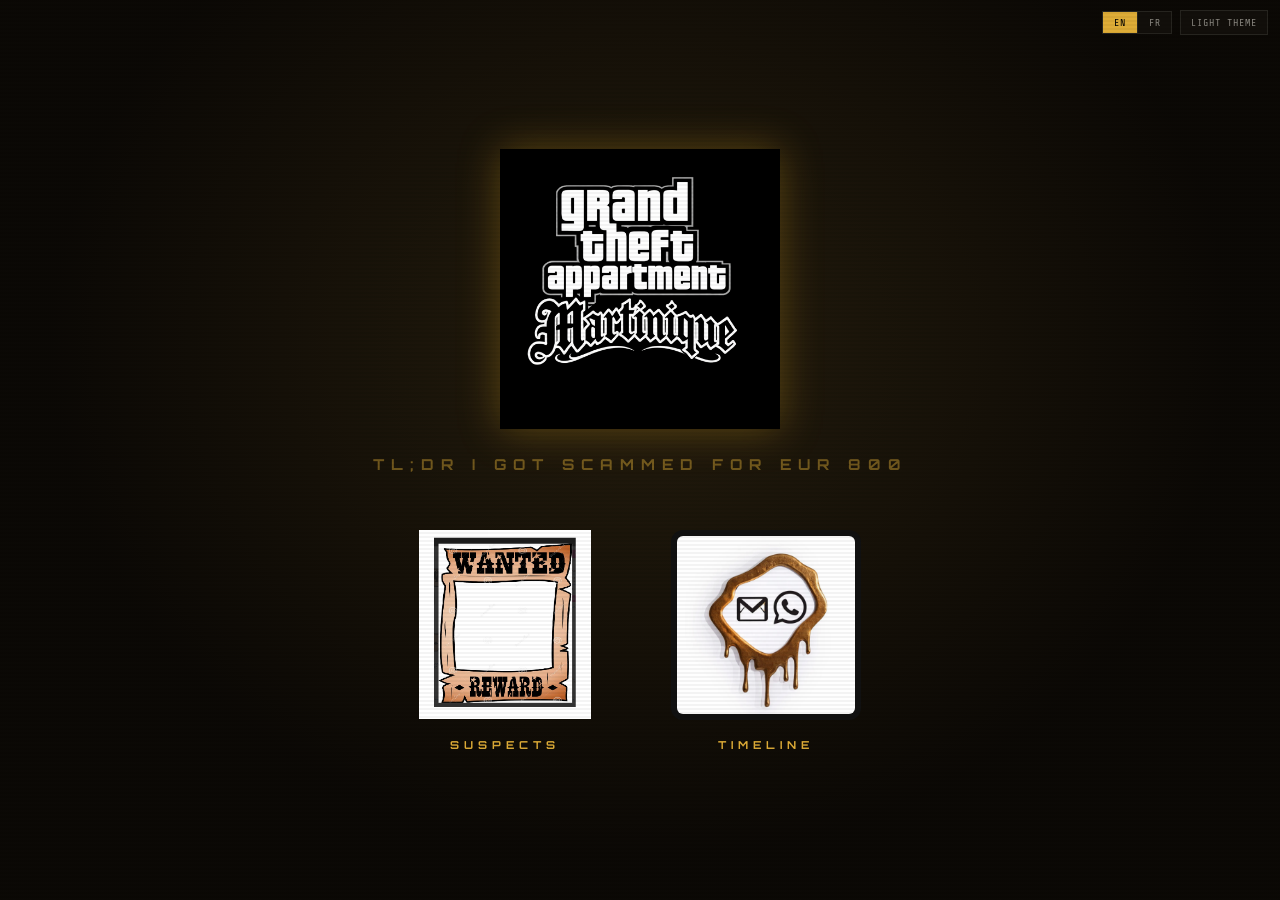
==== commit e63a06cb: "Implement EN/FR UI, light theme toggle, and suspect data updates" ====
--- a/ui/index.html
+++ b/ui/index.html
@@ -11,19 +11,27 @@
 
 <body>
 
+<div class="global-controls" aria-label="Display controls">
+  <div class="lang-switch" id="lang-switch" role="group" aria-label="Language switch">
+    <button class="lang-btn" type="button" data-lang="en">EN</button>
+    <button class="lang-btn" type="button" data-lang="fr">FR</button>
+  </div>
+  <button class="theme-btn" id="theme-toggle" type="button"></button>
+</div>
+
 <!-- ═══════════════════════ HOME ═══════════════════════ -->
 <div class="screen active" id="home">
   <img src="gta.png" class="home-logo" alt="Grand Theft Appartment: Martinique">
-  <h1 class="home-sub">TL;DR i got scammed for 800 euros</h1>
+  <h1 class="home-sub" id="home-sub">TL;DR i got scammed for 800 euros</h1>
   <div class="home-menu">
     <div class="menu-btn" onclick="go('suspects')">
       <img src="wanted.png" alt="Suspects">
-      <span>Suspects</span>
+      <span id="menu-suspects">Suspects</span>
     </div>
     <div class="menu-btn" onclick="go('timeline')">
       <img src="timeline.png" alt="Timeline"
            style="border-radius:12px; background:#111; padding:6px;">
-      <span>Timeline</span>
+      <span id="menu-timeline">Timeline</span>
     </div>
   </div>
 </div>
@@ -31,9 +39,9 @@
 <!-- ═══════════════════════ SUSPECTS ═══════════════════════ -->
 <div class="screen" id="suspects">
   <div class="topbar">
-    <button class="back-btn" onclick="go('home')">&larr; BACK</button>
+    <button class="back-btn" onclick="go('home')" data-i18n="back">&larr; BACK</button>
     <div class="topbar-title">
-      <img src="wanted.png" class="topbar-icon" alt="">Suspect Database
+      <img src="wanted.png" class="topbar-icon" alt=""><span id="suspects-title">Suspect Database</span>
     </div>
     <div style="width:60px"></div>
   </div>
@@ -43,10 +51,10 @@
 <!-- ═══════════════════════ TIMELINE ═══════════════════════ -->
 <div class="screen" id="timeline">
   <div class="topbar">
-    <button class="back-btn" onclick="go('home')">&larr; BACK</button>
+    <button class="back-btn" onclick="go('home')" data-i18n="back">&larr; BACK</button>
     <div class="topbar-title">
       <img src="timeline.png" class="topbar-icon"
-           style="border-radius:6px; background:#181818; padding:2px;" alt="">Case Timeline
+           style="border-radius:6px; background:#181818; padding:2px;" alt=""><span id="timeline-title">Case Timeline</span>
     </div>
     <div style="width:60px"></div>
   </div>
@@ -54,7 +62,7 @@
   <div class="tl-scroll">
     <div class="tl-legend" id="tl-legend"></div>
     <div class="tl-intro">
-      <p>In February 2026, I was urgently looking for accommodation in Martinique. Under pressure to find somewhere quickly, I responded to what seemed like a legitimate Facebook rental listing — and I let that desperation cloud my judgment. What followed was five days of calculated manipulation by a coordinated group who specifically target people in that situation. I transferred €800 across four payments, genuinely believing I was about to sign a lease and collect the keys. Instead, I found myself standing in front of a false address, luggage at my feet, in the midday heat — with no apartment and no money.</p>
+      <p id="timeline-intro">In February 2026, I was urgently looking for accommodation in Martinique. Under pressure to find somewhere quickly, I responded to what seemed like a legitimate Facebook rental listing - and I let that desperation cloud my judgment. What followed was five days of calculated manipulation by a coordinated group who specifically target people in that situation. I transferred EUR 800 across four payments, genuinely believing I was about to sign a lease and collect the keys. Instead, I found myself standing in front of a false address, luggage at my feet, in the midday heat - with no apartment and no money.</p>
     </div>
     <div class="tl-track" id="tl-track"></div>
   </div>
--- a/ui/styles.css
+++ b/ui/styles.css
@@ -4,8 +4,8 @@
 *, *::before, *::after { margin: 0; padding: 0; box-sizing: border-box; }
 html, body { height: 100%; overflow: hidden; }
 body {
-  background: #080808;
-  color: #c8c0b8;
+  background: var(--bg-base);
+  color: var(--text-main);
   font-family: 'Rajdhani', 'Segoe UI', sans-serif;
 }
 
@@ -20,18 +20,111 @@
   z-index: 10000;
 }
 
+body[data-theme='light']::after {
+  background: repeating-linear-gradient(
+    0deg,
+    transparent 0px,
+    transparent 3px,
+    rgba(0, 0, 0, 0.02) 3px,
+    rgba(0, 0, 0, 0.02) 5px
+  );
+}
+
 :root {
-  --gold:   #d4a020;
-  --orange: #e08818;
-  --red:    #cc2828;
-  --yellow: #c8a820;
-  --green:  #28a050;
-  --blue:   #3878c8;
-  --purple: #7848b8;
-  --teal:   #2898a0;
-  --gray:   #555;
-  --card:   #0f0f0f;
-  --border: #1e1e1e;
+  --bg-base: oklch(0.14 0.01 80);
+  --bg-panel: oklch(0.18 0.01 80);
+  --bg-panel-2: oklch(0.21 0.01 80);
+  --bg-soft: oklch(0.24 0.01 80);
+  --text-main: oklch(0.86 0.01 85);
+  --text-muted: oklch(0.62 0.01 85);
+  --text-faint: oklch(0.42 0.01 85);
+  --border: oklch(0.26 0.01 85);
+  --gold: oklch(0.77 0.14 84);
+  --orange: oklch(0.72 0.16 60);
+  --red: oklch(0.64 0.21 28);
+  --yellow: oklch(0.82 0.14 102);
+  --green: oklch(0.72 0.15 148);
+  --blue: oklch(0.67 0.12 250);
+  --purple: oklch(0.64 0.14 305);
+  --teal: oklch(0.71 0.12 205);
+  --gray: oklch(0.45 0.01 80);
+  --card: var(--bg-panel);
+}
+
+body[data-theme='light'] {
+  --bg-base: oklch(0.97 0.01 92);
+  --bg-panel: oklch(0.94 0.01 92);
+  --bg-panel-2: oklch(0.9 0.01 92);
+  --bg-soft: oklch(0.85 0.01 92);
+  --text-main: oklch(0.27 0.01 80);
+  --text-muted: oklch(0.4 0.01 80);
+  --text-faint: oklch(0.56 0.01 80);
+  --border: oklch(0.82 0.01 92);
+  --gold: oklch(0.58 0.12 84);
+  --orange: oklch(0.58 0.15 60);
+  --red: oklch(0.57 0.2 28);
+  --yellow: oklch(0.63 0.13 102);
+  --green: oklch(0.55 0.14 148);
+  --blue: oklch(0.53 0.11 250);
+  --purple: oklch(0.5 0.12 305);
+  --teal: oklch(0.52 0.1 205);
+  --gray: oklch(0.64 0.01 80);
+}
+
+/* global controls */
+.global-controls {
+  position: fixed;
+  top: 10px;
+  right: 12px;
+  z-index: 1200;
+  display: flex;
+  align-items: center;
+  gap: 8px;
+}
+
+.lang-switch {
+  display: inline-flex;
+  border: 1px solid var(--border);
+  background: color-mix(in oklch, var(--bg-panel), transparent 8%);
+  backdrop-filter: blur(6px);
+}
+
+.lang-btn,
+.theme-btn {
+  font-family: 'Share Tech Mono', monospace;
+  font-size: 10px;
+  letter-spacing: 1px;
+  border: 0;
+  cursor: pointer;
+  color: var(--text-muted);
+  background: transparent;
+  transition: color 0.2s, background 0.2s;
+}
+
+.lang-btn {
+  min-width: 34px;
+  padding: 5px 8px;
+}
+
+.lang-btn + .lang-btn {
+  border-left: 1px solid var(--border);
+}
+
+.lang-btn.active {
+  background: var(--gold);
+  color: #000;
+}
+
+.theme-btn {
+  border: 1px solid var(--border);
+  padding: 6px 10px;
+  background: color-mix(in oklch, var(--bg-panel), transparent 8%);
+  backdrop-filter: blur(6px);
+}
+
+.theme-btn:hover,
+.lang-btn:hover {
+  color: var(--text-main);
 }
 
 /* ═══════════════════════════════════════════════════════════════════════════
@@ -50,12 +143,16 @@
    HOME SCREEN
    ═══════════════════════════════════════════════════════════════════════════ */
 #home {
-  background: radial-gradient(ellipse at 50% 38%, #180a00 0%, #080808 65%);
+  background: radial-gradient(
+    ellipse at 50% 38%,
+    color-mix(in oklch, var(--gold), var(--bg-base) 85%) 0%,
+    var(--bg-base) 65%
+  );
 }
 
 .home-logo {
   width: min(280px, 40vw);
-  margin-bottom: 10px;
+  margin-bottom: 18px;
   filter: drop-shadow(0 0 20px rgba(212,160,32,0.35));
   animation: glow-pulse 3.5s ease-in-out infinite;
 }
@@ -67,9 +164,10 @@
 .home-sub {
   font-family: 'Orbitron', monospace;
   font-size: 15px; letter-spacing: 7px;
-  color: rgba(212,160,32,0.4);
+  color: color-mix(in oklch, var(--gold), transparent 55%);
   text-transform: uppercase;
-  margin-bottom: 60px;
+  margin-bottom: 56px;
+  margin-top: 8px;
   text-align: center;
   padding: 0 16px;
 }
@@ -110,7 +208,7 @@
   height: 56px;
   display: flex; align-items: center;
   padding: 0 28px;
-  background: rgba(8,8,8,0.85);
+  background: color-mix(in oklch, var(--bg-base), transparent 12%);
   border-bottom: 1px solid var(--border);
   z-index: 100;
   flex-shrink: 0;
@@ -119,7 +217,7 @@
 .back-btn {
   font-family: 'Orbitron', monospace;
   font-size: 10px; letter-spacing: 2px;
-  color: rgba(212,160,32,0.65);
+  color: color-mix(in oklch, var(--gold), transparent 35%);
   cursor: pointer; border: none; background: none;
   padding: 6px 0;
   transition: color 0.2s;
@@ -145,7 +243,11 @@
    SUSPECTS SCREEN
    ═══════════════════════════════════════════════════════════════════════════ */
 #suspects {
-  background: radial-gradient(ellipse at 50% 25%, #100004 0%, #080808 55%);
+  background: radial-gradient(
+    ellipse at 50% 25%,
+    color-mix(in oklch, var(--red), var(--bg-base) 92%) 0%,
+    var(--bg-base) 55%
+  );
   padding-top: 56px;
 }
 
@@ -183,9 +285,9 @@
 
 .s-placeholder {
   width: 100%; height: 210px;
-  background: #111;
+  background: var(--bg-panel-2);
   display: flex; align-items: center; justify-content: center;
-  font-size: 64px; color: #222;
+  font-size: 64px; color: var(--text-faint);
 }
 
 .s-body { padding: 12px 14px 14px; flex: 1; display: flex; flex-direction: column; }
@@ -203,15 +305,16 @@
 .role-facebook    { background: rgba(40,80,180,0.8); color: #fff; }
 .role-realtor     { background: rgba(180,100,20,0.8); color: #fff; }
 .role-beneficiary { background: rgba(120,72,184,0.8); color: #fff; }
+.role-witness     { background: rgba(40,150,160,0.8); color: #fff; }
 
 .s-name {
   font-family: 'Orbitron', monospace;
   font-size: 11px; font-weight: 700;
-  color: #e0e0e0; line-height: 1.4;
+  color: var(--text-main); line-height: 1.4;
   margin-bottom: 6px;
 }
 
-.s-snippet { font-size: 11px; color: #666; line-height: 1.5; flex: 1; }
+.s-snippet { font-size: 11px; color: var(--text-muted); line-height: 1.5; flex: 1; }
 .s-money {
   font-family: 'Share Tech Mono', monospace;
   font-size: 12px; color: var(--red); margin-top: 8px;
@@ -220,9 +323,9 @@
 .s-tap {
   font-family: 'Share Tech Mono', monospace;
   font-size: 9px; letter-spacing: 2px;
-  color: #333; text-align: center;
+  color: var(--text-faint); text-align: center;
   padding-top: 8px; margin-top: 8px;
-  border-top: 1px solid #181818;
+  border-top: 1px solid var(--border);
 }
 
 /* ═══════════════════════════════════════════════════════════════════════════
@@ -230,7 +333,7 @@
    ═══════════════════════════════════════════════════════════════════════════ */
 .overlay {
   position: fixed; inset: 0;
-  background: rgba(0,0,0,0.88);
+  background: color-mix(in oklch, var(--bg-base), transparent 20%);
   display: flex; align-items: center; justify-content: center;
   z-index: 5000;
   opacity: 0; pointer-events: none;
@@ -239,8 +342,8 @@
 .overlay.open { opacity: 1; pointer-events: all; }
 
 .modal {
-  background: #0c0c0c;
-  border: 1px solid #2a2a2a;
+  background: var(--bg-panel);
+  border: 1px solid var(--border);
   max-width: 680px; width: 90vw;
   max-height: 82vh;
   overflow-y: auto;
@@ -248,34 +351,34 @@
   box-shadow: 0 0 60px rgba(0,0,0,0.6);
 }
 .modal::-webkit-scrollbar { width: 4px; }
-.modal::-webkit-scrollbar-thumb { background: #2a2a2a; }
+.modal::-webkit-scrollbar-thumb { background: var(--border); }
 
 .m-close {
   position: absolute; top: 12px; right: 16px;
-  font-size: 18px; color: #444; cursor: pointer;
+  font-size: 18px; color: var(--text-faint); cursor: pointer;
   z-index: 10; background: none; border: none;
   transition: color 0.2s;
 }
-.m-close:hover { color: #fff; }
+.m-close:hover { color: var(--text-main); }
 
 .m-head {
   display: flex; gap: 22px; align-items: flex-start;
   padding: 24px 26px;
-  background: #080808;
-  border-bottom: 1px solid #1a1a1a;
+  background: var(--bg-base);
+  border-bottom: 1px solid var(--border);
 }
 
 .m-photo {
   width: 110px; height: 138px;
   object-fit: cover; object-position: top center;
-  filter: sepia(0.15); border: 1px solid #2a2a2a;
+  filter: sepia(0.15); border: 1px solid var(--border);
   flex-shrink: 0;
 }
 .m-photo-none {
   width: 110px; height: 138px;
-  background: #111; border: 1px solid #2a2a2a;
+  background: var(--bg-panel-2); border: 1px solid var(--border);
   display: flex; align-items: center; justify-content: center;
-  font-size: 50px; color: #1e1e1e; flex-shrink: 0;
+  font-size: 50px; color: var(--text-faint); flex-shrink: 0;
 }
 
 .m-meta { flex: 1; }
@@ -288,16 +391,16 @@
 .m-name {
   font-family: 'Orbitron', monospace;
   font-size: 17px; font-weight: 900;
-  color: #f0f0f0; margin-bottom: 6px; line-height: 1.3;
+  color: var(--text-main); margin-bottom: 6px; line-height: 1.3;
 }
 .m-stars { font-size: 16px; color: var(--gold); margin-bottom: 10px; }
-.m-desc { font-size: 12.5px; color: #777; line-height: 1.6; }
+.m-desc { font-size: 12.5px; color: var(--text-muted); line-height: 1.6; }
 .m-body { padding: 22px 26px; }
 
 .m-section {
   font-family: 'Share Tech Mono', monospace;
   font-size: 9px; letter-spacing: 4px;
-  color: #444; text-transform: uppercase;
+  color: var(--text-faint); text-transform: uppercase;
   margin-bottom: 10px; margin-top: 20px;
   padding-bottom: 5px;
   border-bottom: 1px solid var(--border);
@@ -306,11 +409,11 @@
 
 .m-row { display: flex; gap: 10px; margin-bottom: 5px; font-size: 12px; }
 .m-key {
-  color: #444; min-width: 110px;
+  color: var(--text-faint); min-width: 110px;
   font-family: 'Share Tech Mono', monospace; font-size: 10px;
 }
 .m-val {
-  color: #b0b0b0;
+  color: var(--text-muted);
   font-family: 'Share Tech Mono', monospace; font-size: 11px;
   word-break: break-all;
 }
@@ -318,7 +421,7 @@
 .m-val.red  { color: var(--red); }
 
 .m-mrz {
-  background: #080808; border: 1px solid #1a1a1a;
+  background: var(--bg-base); border: 1px solid var(--border);
   padding: 8px 12px; margin-top: 4px;
   font-family: 'Share Tech Mono', monospace;
   font-size: 10px; color: #55aa55;
@@ -329,11 +432,12 @@
 .m-thumb {
   width: 72px; height: 90px;
   object-fit: cover; object-position: top center;
-  border: 1px solid #2a2a2a; filter: sepia(0.2);
+  border: 1px solid var(--border); filter: sepia(0.2);
   cursor: pointer;
   transition: filter 0.2s, transform 0.2s;
 }
 .m-thumb:hover { filter: sepia(0); transform: scale(1.04); }
+.m-doc-thumb { filter: contrast(1.05) saturate(0.95); }
 
 .m-doc-link {
   display: inline-flex; align-items: center; gap: 6px;
@@ -352,7 +456,11 @@
    TIMELINE SCREEN — vertical scrollable narrative
    ═══════════════════════════════════════════════════════════════════════════ */
 #timeline {
-  background: radial-gradient(ellipse at 50% 15%, #000810 0%, #080808 50%);
+  background: radial-gradient(
+    ellipse at 50% 15%,
+    color-mix(in oklch, var(--blue), var(--bg-base) 92%) 0%,
+    var(--bg-base) 50%
+  );
   padding-top: 56px;
   align-items: stretch;
 }
@@ -363,20 +471,20 @@
 }
 .tl-scroll::-webkit-scrollbar { width: 5px; }
 .tl-scroll::-webkit-scrollbar-track { background: transparent; }
-.tl-scroll::-webkit-scrollbar-thumb { background: #1e1e1e; border-radius: 3px; }
+.tl-scroll::-webkit-scrollbar-thumb { background: var(--border); border-radius: 3px; }
 
 .tl-legend {
   position: sticky; top: 0; z-index: 50;
   display: flex; gap: 14px; flex-wrap: wrap; justify-content: center;
   padding: 10px 20px 9px;
-  background: rgba(8,8,8,0.92);
-  border-bottom: 1px solid #141414;
+  background: color-mix(in oklch, var(--bg-base), transparent 8%);
+  border-bottom: 1px solid var(--border);
   backdrop-filter: blur(6px);
 }
 .leg {
   display: flex; align-items: center; gap: 5px;
   font-family: 'Share Tech Mono', monospace;
-  font-size: 9px; color: #444; letter-spacing: 1px;
+  font-size: 9px; color: var(--text-faint); letter-spacing: 1px;
 }
 .leg-dot { width: 7px; height: 7px; border-radius: 50%; flex-shrink: 0; }
 
@@ -392,7 +500,7 @@
   position: absolute;
   left: 36px; top: 0; bottom: 0;
   width: 2px;
-  background: linear-gradient(to bottom, transparent 0px, #1a1a1a 60px, #1a1a1a calc(100% - 60px), transparent);
+  background: linear-gradient(to bottom, transparent 0px, var(--border) 60px, var(--border) calc(100% - 60px), transparent);
 }
 
 /* day divider */
@@ -408,21 +516,21 @@
   position: absolute;
   left: -20px; right: -24px;
   top: 50%; height: 1px;
-  background: #222;
+  background: var(--border);
 }
 .tl-day-name {
   position: relative; z-index: 1;
   font-size: 18px; font-weight: 900;
   color: var(--gold);
-  background: #080808;
+  background: var(--bg-base);
   padding-right: 10px;
 }
 .tl-day-date {
   position: relative; z-index: 1;
   font-family: 'Share Tech Mono', monospace;
   font-size: 10px; letter-spacing: 3px;
-  color: #444;
-  background: #080808;
+  color: var(--text-faint);
+  background: var(--bg-base);
   padding-right: 8px;
 }
 
@@ -431,9 +539,9 @@
   position: relative;
   margin-bottom: 14px;
   padding: 14px 18px 14px 20px;
-  background: #0b0b0b;
-  border: 1px solid #161616;
-  border-left: 3px solid #333;
+  background: var(--bg-panel);
+  border: 1px solid var(--border);
+  border-left: 3px solid var(--gray);
 }
 
 .tl-ev.t-contact    { border-left-color: var(--blue); }
@@ -452,8 +560,8 @@
   left: -27px; top: 17px;
   width: 10px; height: 10px;
   border-radius: 50%;
-  background: #333;
-  border: 2px solid #0b0b0b;
+  background: var(--gray);
+  border: 2px solid var(--bg-panel);
 }
 .tl-ev.t-contact::before    { background: var(--blue); }
 .tl-ev.t-info::before       { background: var(--teal); }
@@ -466,8 +574,8 @@
 
 /* transfer: special */
 .tl-ev.t-transfer {
-  background: #0d0808;
-  border-color: #2a1414;
+  background: color-mix(in oklch, var(--red), var(--bg-panel) 90%);
+  border-color: color-mix(in oklch, var(--red), var(--bg-panel) 72%);
   border-left-width: 4px;
   box-shadow: 0 0 20px rgba(204,40,40,0.06);
 }
@@ -481,22 +589,22 @@
 }
 .tl-time {
   font-family: 'Share Tech Mono', monospace;
-  font-size: 10px; color: #444; flex-shrink: 0;
+  font-size: 10px; color: var(--text-faint); flex-shrink: 0;
 }
 .tl-title {
   font-family: 'Rajdhani', sans-serif;
   font-size: 15px; font-weight: 700;
-  color: #c8c8c8; line-height: 1.3;
+  color: var(--text-main); line-height: 1.3;
 }
 .tl-ev.t-transfer .tl-title { color: var(--red); font-size: 16px; }
-.tl-ev.t-ghosted  .tl-title { color: #777; }
+.tl-ev.t-ghosted  .tl-title { color: var(--text-muted); }
 
 .tl-actor {
   font-family: 'Share Tech Mono', monospace;
-  font-size: 9px; color: #3a3a3a; letter-spacing: 1px;
+  font-size: 9px; color: var(--text-faint); letter-spacing: 1px;
   margin-bottom: 8px;
 }
-.tl-desc { font-size: 13px; color: #777; line-height: 1.7; }
+.tl-desc { font-size: 13px; color: var(--text-muted); line-height: 1.7; }
 
 /* screenshot / receipt image */
 .tl-screenshot {
@@ -507,7 +615,7 @@
 .tl-screenshot img {
   max-width: 100%;
   max-height: 360px;
-  border: 1px solid #1e1e1e;
+  border: 1px solid var(--border);
   display: block;
   filter: brightness(0.95);
 }
@@ -534,10 +642,10 @@
   font-family: 'Share Tech Mono', monospace;
   font-size: 9px; letter-spacing: 1px;
   padding: 3px 8px;
-  border: 1px solid #2a2a2a;
+  border: 1px solid var(--border);
   cursor: pointer;
   transition: background 0.15s, color 0.15s;
-  background: #111; color: #444;
+  background: var(--bg-panel-2); color: var(--text-faint);
 }
 .tl-lang button.active {
   background: var(--gold); color: #000;
@@ -553,11 +661,11 @@
 }
 .tl-intro p {
   font-size: 13px;
-  color: #484848;
+  color: var(--text-muted);
   line-height: 1.85;
   font-family: 'Rajdhani', sans-serif;
   padding-left: 16px;
-  border-left: 2px solid #1c1c1c;
+  border-left: 2px solid var(--border);
   font-style: italic;
 }
 
@@ -565,7 +673,7 @@
 .tl-running {
   margin: -6px 0 14px;
   padding: 11px 0 13px;
-  border-top: 1px solid #2a1414;
+  border-top: 1px solid color-mix(in oklch, var(--red), var(--bg-panel) 72%);
   text-align: center;
 }
 .tl-running-amount {
@@ -576,7 +684,7 @@
 .tl-running-label {
   font-family: 'Share Tech Mono', monospace;
   font-size: 9px; letter-spacing: 3px;
-  color: #333;
+  color: var(--text-faint);
 }
 
 /* busted end card */
@@ -624,7 +732,7 @@
 .tl-end {
   margin: 40px 0 20px -32px;
   padding: 20px 0 0 32px;
-  border-top: 1px solid #222;
+  border-top: 1px solid var(--border);
   text-align: center;
 }
 .tl-end-amount {
@@ -635,13 +743,41 @@
 .tl-end-label {
   font-family: 'Share Tech Mono', monospace;
   font-size: 10px; letter-spacing: 4px;
-  color: #444;
+  color: var(--text-faint);
+}
+
+.tl-extra-imgs {
+  margin-top: 12px;
+  display: grid;
+  gap: 10px;
+}
+
+.tl-extra-shot {
+  margin: 0;
+}
+
+.tl-extra-shot img {
+  display: block;
+  max-width: 100%;
+  max-height: 360px;
+  border: 1px solid var(--border);
+}
+
+.tl-extra-shot figcaption {
+  margin-top: 6px;
+  color: var(--text-faint);
+  font-size: 11px;
+  line-height: 1.4;
 }
 
 /* ═══════════════════════════════════════════════════════════════════════════
    MOBILE — <=768px
    ═══════════════════════════════════════════════════════════════════════════ */
 @media (max-width: 768px) {
+  .global-controls { top: 8px; right: 8px; gap: 6px; }
+  .theme-btn { padding: 5px 7px; font-size: 9px; }
+  .lang-btn { min-width: 30px; padding: 5px 6px; font-size: 9px; }
+
   /* topbar */
   .topbar { padding: 0 14px; height: 48px; }
   .topbar-title { font-size: 10px; letter-spacing: 3px; }
@@ -649,7 +785,7 @@
 
   /* home */
   .home-logo { width: min(220px, 55vw); }
-  .home-sub { font-size: 11px; letter-spacing: 4px; margin-bottom: 40px; }
+  .home-sub { font-size: 11px; letter-spacing: 4px; margin-top: 10px; margin-bottom: 36px; }
   .home-menu { gap: 40px; }
   .menu-btn img { height: min(140px, 20vh); }
   .menu-btn span { font-size: 9px; letter-spacing: 3px; }
@@ -698,8 +834,14 @@
    MOBILE — <=480px (phones)
    ═══════════════════════════════════════════════════════════════════════════ */
 @media (max-width: 480px) {
+  .global-controls {
+    left: 8px;
+    right: 8px;
+    justify-content: space-between;
+  }
+
   .home-logo { width: min(180px, 60vw); }
-  .home-sub { font-size: 9px; letter-spacing: 3px; margin-bottom: 32px; }
+  .home-sub { font-size: 9px; letter-spacing: 3px; margin-top: 10px; margin-bottom: 26px; }
   .home-menu { flex-direction: column; gap: 28px; }
   .menu-btn img { height: min(120px, 18vh); }
 
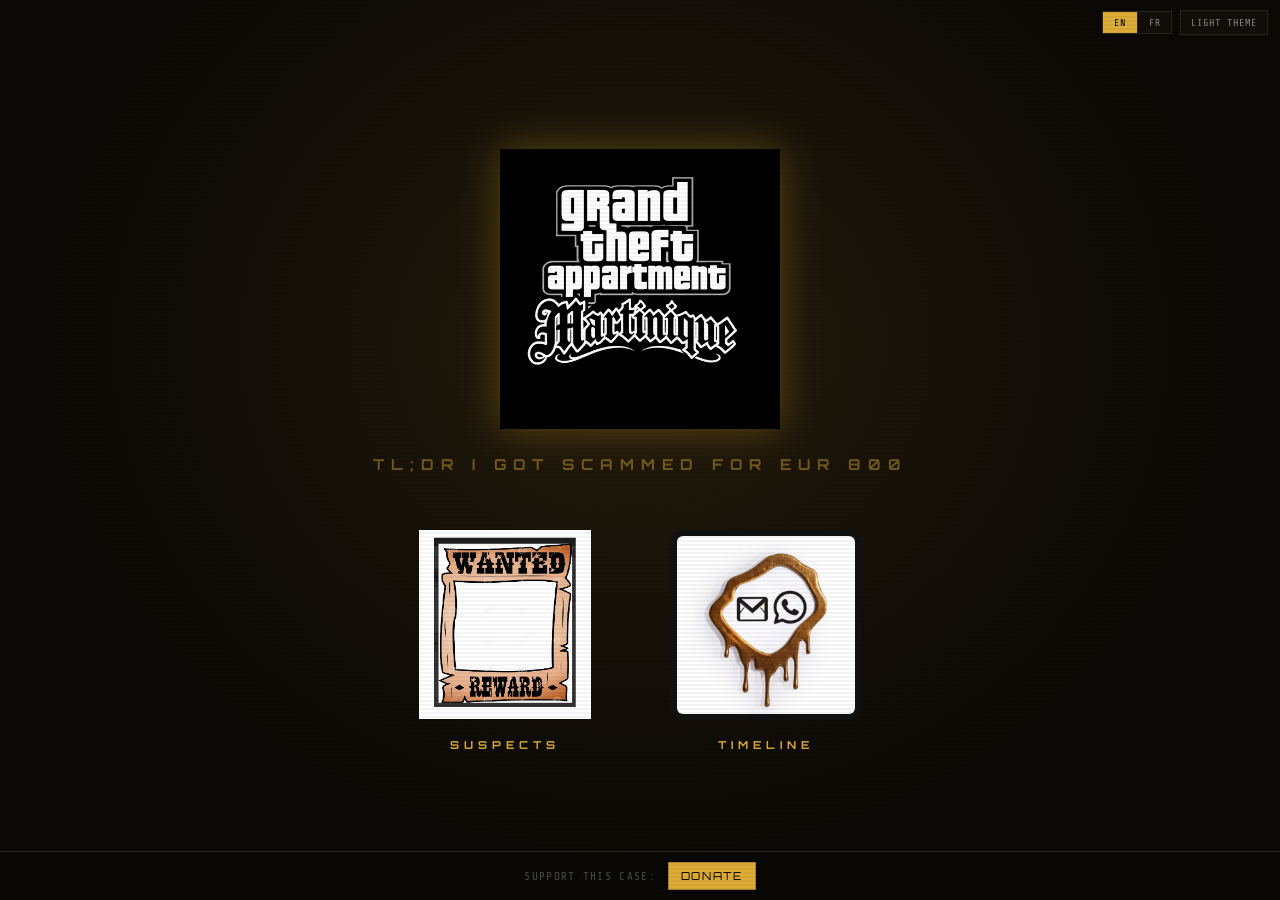
==== commit 879c0405: "adding gofundme" ====
--- a/ui/index.html
+++ b/ui/index.html
@@ -76,6 +76,25 @@
   </div>
 </div>
 
+<!-- ═══════════════════════ SUPPORT MODAL + FOOTER ═══════════════════════ -->
+<div class="gfm-overlay" id="gfm-overlay" onclick="closeSupportModal(event)">
+  <div class="gfm-modal" role="dialog" aria-modal="true" aria-labelledby="gfm-title">
+    <button class="gfm-close" type="button" aria-label="Close" onclick="closeSupportModalDirect()">&times;</button>
+    <p class="gfm-kicker" id="gfm-kicker"></p>
+    <h2 class="gfm-title" id="gfm-title"></h2>
+    <p class="gfm-text" id="gfm-text"></p>
+    <div class="gfm-actions">
+      <a class="gfm-primary" id="gfm-modal-link" href="#" target="_blank" rel="noopener noreferrer"></a>
+      <button class="gfm-secondary" id="gfm-modal-later" type="button" onclick="closeSupportModalDirect()"></button>
+    </div>
+  </div>
+</div>
+
+<footer class="gfm-footer" aria-label="Support link">
+  <span class="gfm-footer-text" id="gfm-footer-text"></span>
+  <a class="gfm-footer-link" id="gfm-footer-link" href="#" target="_blank" rel="noopener noreferrer"></a>
+</footer>
+
 <script src="app.js"></script>
 </body>
 </html>
--- a/ui/styles.css
+++ b/ui/styles.css
@@ -248,15 +248,20 @@
     color-mix(in oklch, var(--red), var(--bg-base) 92%) 0%,
     var(--bg-base) 55%
   );
-  padding-top: 56px;
+  padding-top: 72px;
+  align-items: stretch;
+  justify-content: flex-start;
+  overflow-y: auto;
 }
 
 .suspects-grid {
   display: flex; gap: 16px;
   justify-content: center;
   align-items: stretch;
-  padding: 28px 24px 24px;
-  max-width: 1100px;
+  padding: 30px 24px 24px;
+  padding-bottom: 110px;
+  max-width: 1240px;
+  margin: 0 auto;
   flex-wrap: wrap;
 }
 
@@ -264,7 +269,7 @@
 .s-card {
   background: var(--card);
   border: 1px solid var(--border);
-  width: 192px; flex-shrink: 0;
+  width: 216px; flex-shrink: 0;
   cursor: pointer;
   transition: border-color 0.2s, transform 0.2s, box-shadow 0.2s;
   display: flex; flex-direction: column;
@@ -277,14 +282,14 @@
 }
 
 .s-photo {
-  width: 100%; height: 210px;
+  width: 100%; height: 254px;
   object-fit: cover; object-position: top center;
   filter: sepia(0.25) contrast(1.05) brightness(0.9);
   display: block;
 }
 
 .s-placeholder {
-  width: 100%; height: 210px;
+  width: 100%; height: 254px;
   background: var(--bg-panel-2);
   display: flex; align-items: center; justify-content: center;
   font-size: 64px; color: var(--text-faint);
@@ -451,6 +456,146 @@
   transition: background 0.2s;
 }
 .m-doc-link:hover { background: rgba(212,160,32,0.18); }
+
+/* ═══════════════════════════════════════════════════════════════════════════
+   SUPPORT CTA (GOFUNDME)
+   ═══════════════════════════════════════════════════════════════════════════ */
+.gfm-footer {
+  position: fixed;
+  left: 0;
+  right: 0;
+  bottom: 0;
+  z-index: 1300;
+  display: flex;
+  justify-content: center;
+  align-items: center;
+  gap: 12px;
+  padding: 10px 14px calc(10px + env(safe-area-inset-bottom));
+  background: color-mix(in oklch, var(--bg-base), transparent 8%);
+  border-top: 1px solid var(--border);
+  backdrop-filter: blur(8px);
+}
+
+.gfm-footer-text {
+  font-family: 'Share Tech Mono', monospace;
+  font-size: 11px;
+  letter-spacing: 1.3px;
+  color: var(--text-faint);
+  text-transform: uppercase;
+}
+
+.gfm-footer-link {
+  font-family: 'Orbitron', monospace;
+  font-size: 11px;
+  letter-spacing: 1.6px;
+  text-transform: uppercase;
+  text-decoration: none;
+  color: #000;
+  background: var(--gold);
+  border: 1px solid color-mix(in oklch, var(--gold), #000 18%);
+  padding: 6px 12px;
+  transition: filter 0.2s, transform 0.2s;
+}
+.gfm-footer-link:hover {
+  filter: brightness(1.06);
+  transform: translateY(-1px);
+}
+
+.gfm-overlay {
+  position: fixed;
+  inset: 0;
+  z-index: 6000;
+  display: flex;
+  align-items: center;
+  justify-content: center;
+  background: color-mix(in oklch, var(--bg-base), transparent 24%);
+  opacity: 0;
+  pointer-events: none;
+  transition: opacity 0.25s ease;
+}
+.gfm-overlay.open {
+  opacity: 1;
+  pointer-events: all;
+}
+
+.gfm-modal {
+  width: min(560px, 92vw);
+  background: var(--bg-panel);
+  border: 1px solid var(--border);
+  box-shadow: 0 0 70px rgba(0, 0, 0, 0.5);
+  padding: 28px 24px 22px;
+  position: relative;
+}
+
+.gfm-close {
+  position: absolute;
+  top: 10px;
+  right: 12px;
+  border: 0;
+  background: none;
+  font-size: 20px;
+  line-height: 1;
+  color: var(--text-faint);
+  cursor: pointer;
+}
+.gfm-close:hover { color: var(--text-main); }
+
+.gfm-kicker {
+  font-family: 'Share Tech Mono', monospace;
+  font-size: 10px;
+  letter-spacing: 2.8px;
+  text-transform: uppercase;
+  color: var(--red);
+  margin-bottom: 10px;
+}
+
+.gfm-title {
+  font-family: 'Orbitron', monospace;
+  font-size: clamp(18px, 3vw, 24px);
+  letter-spacing: 1px;
+  line-height: 1.35;
+  color: var(--text-main);
+  margin-bottom: 12px;
+}
+
+.gfm-text {
+  font-family: 'Rajdhani', sans-serif;
+  font-size: 17px;
+  line-height: 1.55;
+  color: var(--text-muted);
+  margin-bottom: 18px;
+}
+
+.gfm-actions {
+  display: flex;
+  flex-wrap: wrap;
+  gap: 10px;
+}
+
+.gfm-primary,
+.gfm-secondary {
+  font-family: 'Share Tech Mono', monospace;
+  font-size: 10px;
+  letter-spacing: 1.3px;
+  text-transform: uppercase;
+  padding: 8px 12px;
+  border: 1px solid var(--border);
+}
+
+.gfm-primary {
+  text-decoration: none;
+  color: #000;
+  background: var(--gold);
+  border-color: color-mix(in oklch, var(--gold), #000 18%);
+}
+.gfm-primary:hover { filter: brightness(1.06); }
+
+.gfm-secondary {
+  color: var(--text-muted);
+  background: var(--bg-panel-2);
+  cursor: pointer;
+}
+.gfm-secondary:hover { color: var(--text-main); }
 
 /* ═══════════════════════════════════════════════════════════════════════════
    TIMELINE SCREEN — vertical scrollable narrative
@@ -467,7 +612,7 @@
 
 .tl-scroll {
   flex: 1; overflow-y: auto;
-  padding: 0 0 40px;
+  padding: 0 0 96px;
 }
 .tl-scroll::-webkit-scrollbar { width: 5px; }
 .tl-scroll::-webkit-scrollbar-track { background: transparent; }
@@ -489,16 +634,16 @@
 .leg-dot { width: 7px; height: 7px; border-radius: 50%; flex-shrink: 0; }
 
 .tl-track {
-  max-width: 700px;
+  max-width: 860px;
   margin: 0 auto;
-  padding: 10px 24px 0 56px;
+  padding: 16px 28px 0 62px;
   position: relative;
 }
 
 .tl-track::before {
   content: '';
   position: absolute;
-  left: 36px; top: 0; bottom: 0;
+  left: 40px; top: 0; bottom: 0;
   width: 2px;
   background: linear-gradient(to bottom, transparent 0px, var(--border) 60px, var(--border) calc(100% - 60px), transparent);
 }
@@ -506,8 +651,8 @@
 /* day divider */
 .tl-day-div {
   position: relative;
-  margin: 30px 0 18px -32px;
-  padding: 0 0 0 32px;
+  margin: 36px 0 22px -34px;
+  padding: 0 0 0 34px;
   font-family: 'Orbitron', monospace;
   display: flex; align-items: baseline; gap: 12px;
 }
@@ -520,7 +665,7 @@
 }
 .tl-day-name {
   position: relative; z-index: 1;
-  font-size: 18px; font-weight: 900;
+  font-size: 21px; font-weight: 900;
   color: var(--gold);
   background: var(--bg-base);
   padding-right: 10px;
@@ -528,7 +673,7 @@
 .tl-day-date {
   position: relative; z-index: 1;
   font-family: 'Share Tech Mono', monospace;
-  font-size: 10px; letter-spacing: 3px;
+  font-size: 12px; letter-spacing: 3px;
   color: var(--text-faint);
   background: var(--bg-base);
   padding-right: 8px;
@@ -537,8 +682,8 @@
 /* event card */
 .tl-ev {
   position: relative;
-  margin-bottom: 14px;
-  padding: 14px 18px 14px 20px;
+  margin-bottom: 18px;
+  padding: 18px 24px 18px 26px;
   background: var(--bg-panel);
   border: 1px solid var(--border);
   border-left: 3px solid var(--gray);
@@ -557,8 +702,8 @@
 .tl-ev::before {
   content: '';
   position: absolute;
-  left: -27px; top: 17px;
-  width: 10px; height: 10px;
+  left: -31px; top: 21px;
+  width: 12px; height: 12px;
   border-radius: 50%;
   background: var(--gray);
   border: 2px solid var(--bg-panel);
@@ -585,26 +730,26 @@
 /* card inner elements */
 .tl-head {
   display: flex; align-items: baseline; gap: 10px;
-  margin-bottom: 4px; flex-wrap: wrap;
+  margin-bottom: 6px; flex-wrap: wrap;
 }
 .tl-time {
   font-family: 'Share Tech Mono', monospace;
-  font-size: 10px; color: var(--text-faint); flex-shrink: 0;
+  font-size: 12px; color: var(--text-faint); flex-shrink: 0;
 }
 .tl-title {
   font-family: 'Rajdhani', sans-serif;
-  font-size: 15px; font-weight: 700;
+  font-size: 20px; font-weight: 700;
   color: var(--text-main); line-height: 1.3;
 }
-.tl-ev.t-transfer .tl-title { color: var(--red); font-size: 16px; }
+.tl-ev.t-transfer .tl-title { color: var(--red); font-size: 22px; }
 .tl-ev.t-ghosted  .tl-title { color: var(--text-muted); }
 
 .tl-actor {
   font-family: 'Share Tech Mono', monospace;
-  font-size: 9px; color: var(--text-faint); letter-spacing: 1px;
-  margin-bottom: 8px;
-}
-.tl-desc { font-size: 13px; color: var(--text-muted); line-height: 1.7; }
+  font-size: 11px; color: var(--text-faint); letter-spacing: 1.2px;
+  margin-bottom: 10px;
+}
+.tl-desc { font-size: 16px; color: var(--text-muted); line-height: 1.75; }
 
 /* screenshot / receipt image */
 .tl-screenshot {
@@ -614,19 +759,27 @@
 }
 .tl-screenshot img {
   max-width: 100%;
-  max-height: 360px;
+  max-height: 520px;
   border: 1px solid var(--border);
   display: block;
   filter: brightness(0.95);
 }
-.tl-screenshot img.tall { max-height: 440px; }
+.tl-screenshot img.tall { max-height: 620px; }
+.tl-screenshot img.round {
+  width: 200px;
+  height: 200px;
+  max-height: none;
+  border-radius: 50%;
+  object-fit: cover;
+  object-position: center;
+}
 
 .tl-receipt-imgs {
   display: flex; gap: 8px; flex-wrap: wrap;
   margin-top: 12px;
 }
 .tl-receipt-imgs img {
-  max-height: 280px;
+  max-height: 400px;
   max-width: 100%;
   border: 1px solid rgba(204,40,40,0.25);
   display: block;
@@ -655,16 +808,16 @@
 
 /* context intro paragraph */
 .tl-intro {
-  max-width: 700px;
+  max-width: 860px;
   margin: 0 auto;
-  padding: 20px 24px 20px 72px;
+  padding: 24px 28px 24px 78px;
 }
 .tl-intro p {
-  font-size: 13px;
+  font-size: 16px;
   color: var(--text-muted);
-  line-height: 1.85;
+  line-height: 1.82;
   font-family: 'Rajdhani', sans-serif;
-  padding-left: 16px;
+  padding-left: 18px;
   border-left: 2px solid var(--border);
   font-style: italic;
 }
@@ -759,7 +912,7 @@
 .tl-extra-shot img {
   display: block;
   max-width: 100%;
-  max-height: 360px;
+  max-height: 520px;
   border: 1px solid var(--border);
 }
 
@@ -778,6 +931,34 @@
   .theme-btn { padding: 5px 7px; font-size: 9px; }
   .lang-btn { min-width: 30px; padding: 5px 6px; font-size: 9px; }
 
+  .gfm-footer {
+    gap: 8px;
+    padding: 8px 8px calc(8px + env(safe-area-inset-bottom));
+  }
+  .gfm-footer-text {
+    font-size: 9px;
+    letter-spacing: 1px;
+  }
+  .gfm-footer-link {
+    font-size: 9px;
+    letter-spacing: 1px;
+    padding: 6px 10px;
+  }
+  .gfm-modal {
+    width: 94vw;
+    padding: 22px 16px 16px;
+  }
+  .gfm-text {
+    font-size: 15px;
+    line-height: 1.5;
+  }
+  .gfm-primary,
+  .gfm-secondary {
+    font-size: 9px;
+    letter-spacing: 1px;
+    padding: 8px 10px;
+  }
+
   /* topbar */
   .topbar { padding: 0 14px; height: 48px; }
   .topbar-title { font-size: 10px; letter-spacing: 3px; }
@@ -794,7 +975,7 @@
   #suspects { padding-top: 48px; overflow-y: auto; }
   .suspects-grid {
     flex-wrap: wrap; gap: 12px;
-    padding: 16px 12px;
+    padding: 16px 12px 100px;
     justify-content: center;
   }
   .s-card { width: 160px; }
@@ -823,6 +1004,7 @@
   .tl-desc { font-size: 12px; }
   .tl-end { margin-left: -22px; padding-left: 22px; }
   .tl-screenshot img { max-height: 300px; }
+  .tl-screenshot img.round { width: 160px; height: 160px; }
   .tl-receipt-imgs img { max-height: 220px; }
   .tl-intro { padding: 16px 14px 16px 56px; }
   .tl-intro p { font-size: 12px; }
@@ -840,12 +1022,22 @@
     justify-content: space-between;
   }
 
+  .gfm-footer {
+    justify-content: space-between;
+    padding-left: 8px;
+    padding-right: 8px;
+  }
+  .gfm-footer-text {
+    max-width: 56%;
+    line-height: 1.25;
+  }
+
   .home-logo { width: min(180px, 60vw); }
   .home-sub { font-size: 9px; letter-spacing: 3px; margin-top: 10px; margin-bottom: 26px; }
   .home-menu { flex-direction: column; gap: 28px; }
   .menu-btn img { height: min(120px, 18vh); }
 
-  .suspects-grid { gap: 10px; padding: 12px 8px; }
+  .suspects-grid { gap: 10px; padding: 12px 8px 96px; }
   .s-card { width: 145px; }
   .s-photo, .s-placeholder { height: 150px; }
   .s-name { font-size: 10px; }
@@ -862,6 +1054,7 @@
 
   .tl-screenshot img { max-height: 260px; }
   .tl-screenshot img.tall { max-height: 340px; }
+  .tl-screenshot img.round { width: 140px; height: 140px; }
   .tl-receipt-imgs img { max-height: 180px; }
   .tl-intro { padding: 14px 10px 14px 46px; }
   .tl-intro p { font-size: 11.5px; }
